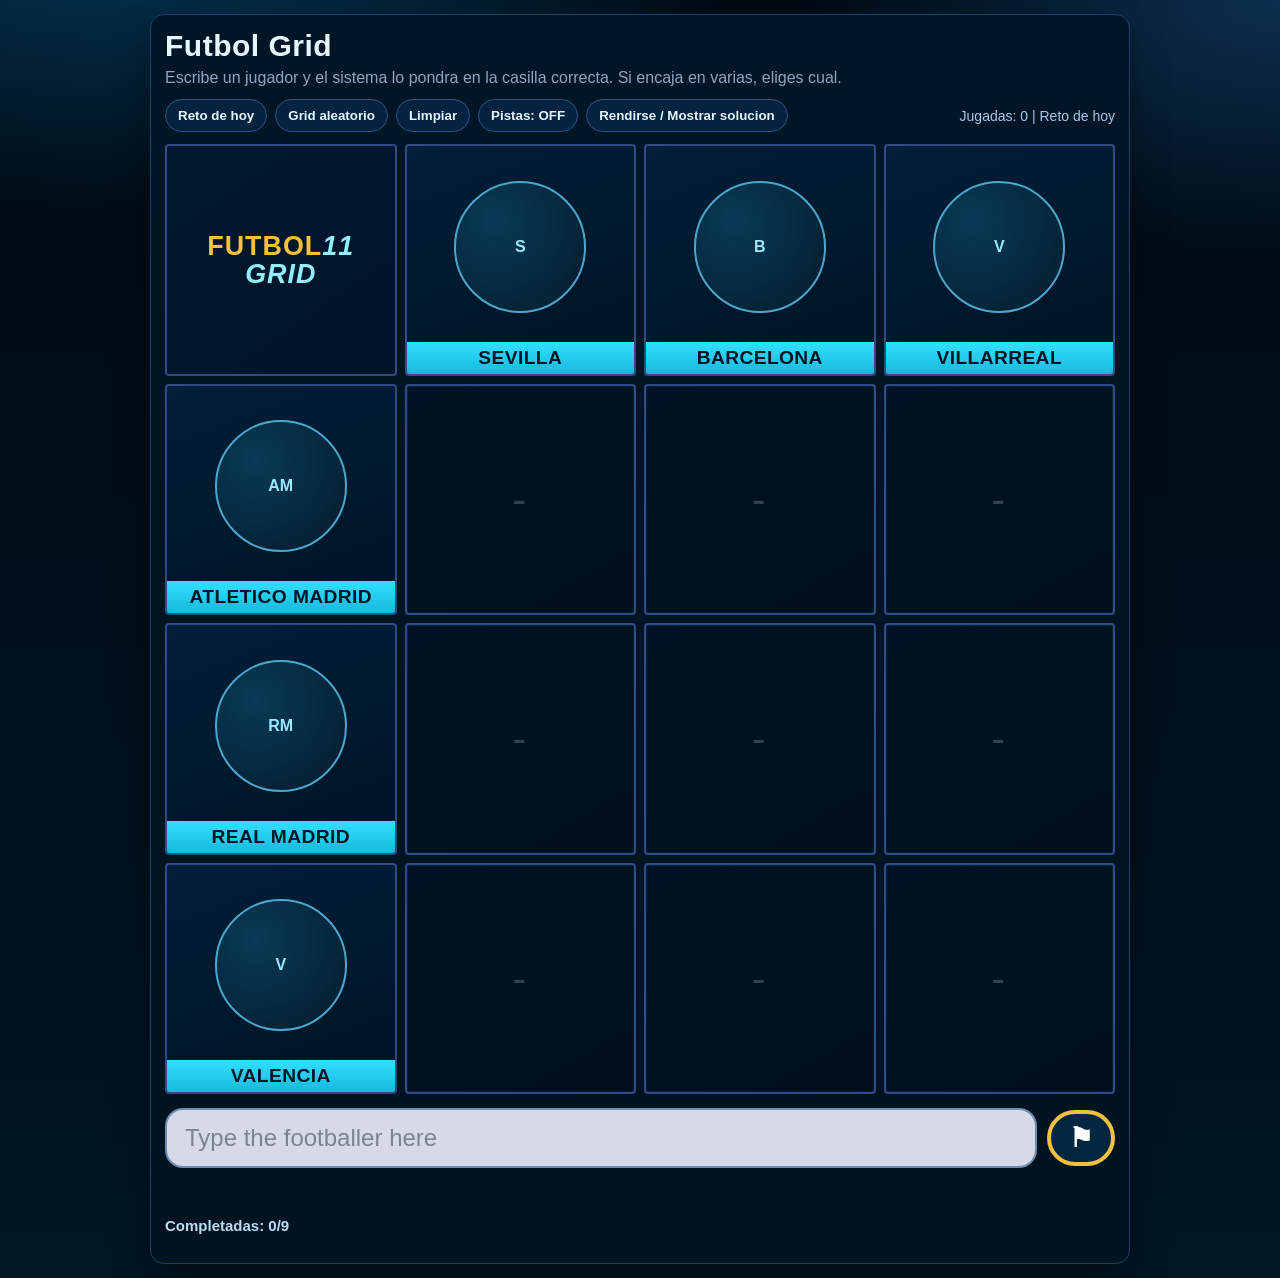
==== index.html @ 244e2188 "ojo" ====
<!DOCTYPE html>
<html lang="es">
<head>
  <meta charset="UTF-8">
  <meta name="viewport" content="width=device-width, initial-scale=1.0">
  <title>Futbol Grid</title>
  <style>
    :root {
      --bg: #00111f;
      --panel: #00192c;
      --tile: #00162a;
      --line: #2f4b86;
      --ink: #e8f7ff;
      --cyan: #21d8ff;
      --gold: #f4c13f;
      --ok: #2de47f;
      --bad: #ff5a66;
      --muted: #8ca6c0;
    }

    * {
      box-sizing: border-box;
    }

    body {
      margin: 0;
      min-height: 100vh;
      font-family: "Segoe UI", Tahoma, sans-serif;
      color: var(--ink);
      background:
        radial-gradient(1000px 520px at 10% -10%, #063f62 0%, transparent 65%),
        radial-gradient(800px 420px at 100% 0%, #0c2f4f 0%, transparent 60%),
        linear-gradient(180deg, #000b14, #00111f 70%, #001725);
      padding: 14px;
    }

    .app {
      max-width: 980px;
      margin: 0 auto;
      background: linear-gradient(180deg, #001626, #001321);
      border: 1px solid #174070;
      border-radius: 14px;
      padding: 14px;
      box-shadow: 0 20px 36px rgba(0, 0, 0, 0.35);
    }

    h1 {
      margin: 0;
      font-size: 30px;
      letter-spacing: 0.5px;
    }

    .subtitle {
      margin: 6px 0 12px;
      color: var(--muted);
    }

    .toolbar {
      display: flex;
      flex-wrap: wrap;
      gap: 8px;
      align-items: center;
      margin-bottom: 12px;
    }

    .toolbar button,
    .guess-submit,
    .choice-btn,
    .choice-cancel {
      border: 1px solid #2d5386;
      border-radius: 999px;
      padding: 8px 12px;
      background: #032340;
      cursor: pointer;
      font-weight: 600;
      color: var(--ink);
    }

    .toolbar button:hover,
    .guess-submit:hover,
    .choice-btn:hover,
    .choice-cancel:hover {
      filter: brightness(1.12);
    }

    .btn-accent {
      border-color: #85652d;
      background: #2d2517;
      color: var(--gold);
    }

    .btn-danger {
      border-color: #844150;
      background: #351623;
      color: #ff95a4;
    }

    .meta {
      margin-left: auto;
      font-size: 14px;
      color: #a4c7e8;
    }

    .matrix {
      display: grid;
      grid-template-columns: repeat(4, minmax(0, 1fr));
      gap: 8px;
      margin-top: 6px;
    }

    .tile {
      min-width: 0;
      aspect-ratio: 1 / 1;
      border: 2px solid var(--line);
      background: var(--tile);
      border-radius: 4px;
      overflow: hidden;
      position: relative;
    }

    .tile.corner {
      display: grid;
      place-items: center;
      background: linear-gradient(145deg, #00182d, #001428);
    }

    .brand {
      font-weight: 800;
      font-size: clamp(18px, 2.1vw, 28px);
      line-height: 1.05;
      text-align: center;
      letter-spacing: 1px;
    }

    .brand .a {
      color: var(--gold);
    }

    .brand .b {
      color: #90f0ff;
      font-style: italic;
    }

    .tile.team {
      display: flex;
      flex-direction: column;
      justify-content: space-between;
      align-items: center;
      padding-top: 6px;
      background: linear-gradient(160deg, #001f38 0%, #001628 75%);
    }

    .crest-wrap {
      flex: 1;
      width: 100%;
      display: grid;
      place-items: center;
      padding: 4px;
    }

    .crest-wrap img {
      max-width: 72%;
      max-height: 72%;
      object-fit: contain;
      filter: drop-shadow(0 2px 5px rgba(0, 0, 0, 0.45));
    }

    .crest-fallback {
      width: 60%;
      aspect-ratio: 1 / 1;
      border-radius: 50%;
      border: 2px solid #4aa6cb;
      color: #9be9ff;
      display: grid;
      place-items: center;
      font-weight: 800;
      font-size: clamp(10px, 1.5vw, 16px);
      background: radial-gradient(circle at 30% 30%, #083a56, #041b2c);
    }

    .team-label {
      width: 100%;
      background: linear-gradient(180deg, #32dfff, #16b9dc);
      color: #001525;
      text-align: center;
      font-weight: 800;
      letter-spacing: 0.4px;
      text-transform: uppercase;
      padding: 5px 4px;
      font-size: clamp(11px, 1.5vw, 20px);
      min-height: 28px;
      display: grid;
      place-items: center;
    }

    .tile.play {
      display: grid;
      place-items: center;
      text-align: center;
      padding: 10px;
      background: linear-gradient(150deg, #001324, #000e1b);
    }

    .tile.play.empty {
      box-shadow: inset 0 0 0 1px rgba(33, 216, 255, 0.08);
    }

    .tile.play.filled {
      border-color: #2e8066;
      background: linear-gradient(160deg, #082f2a, #06201d);
    }

    .tile.play.candidate {
      border-color: var(--gold);
      box-shadow: 0 0 0 2px rgba(244, 193, 63, 0.5) inset;
    }

    .player-name {
      font-weight: 700;
      font-size: clamp(12px, 1.35vw, 18px);
      line-height: 1.2;
      color: #bfffe0;
      word-break: break-word;
    }

    .empty-mark {
      color: rgba(185, 231, 255, 0.24);
      font-size: clamp(20px, 3.2vw, 46px);
      letter-spacing: 2px;
      line-height: 1;
      user-select: none;
    }

    .hint-badge {
      position: absolute;
      bottom: 4px;
      right: 4px;
      font-size: 11px;
      font-weight: 700;
      color: #a7f4ff;
      background: rgba(20, 96, 126, 0.55);
      border: 1px solid rgba(83, 196, 230, 0.45);
      border-radius: 999px;
      padding: 2px 6px;
    }

    .guess-panel {
      margin-top: 14px;
      display: grid;
      grid-template-columns: 1fr auto;
      gap: 10px;
      align-items: center;
    }

    .guess-input {
      width: 100%;
      border: 2px solid #6c8db1;
      border-radius: 18px;
      background: #d6d9e8;
      color: #13263a;
      font-size: clamp(17px, 2.1vw, 24px);
      padding: 14px 18px;
      outline: none;
    }

    .guess-input::placeholder {
      color: #7c8393;
    }

    .guess-submit {
      min-height: 56px;
      min-width: 64px;
      border-width: 4px;
      border-color: var(--gold);
      background: #01263f;
      color: #fff;
      font-size: 27px;
      line-height: 1;
      padding: 0 18px;
    }

    .status {
      margin-top: 10px;
      min-height: 24px;
      font-size: 15px;
      font-weight: 700;
      color: #b3d8f5;
    }

    .status.ok {
      color: var(--ok);
    }

    .status.bad {
      color: var(--bad);
    }

    .score {
      margin-top: 8px;
      font-size: 15px;
      font-weight: 700;
      color: #bbdcf6;
    }

    .choice-panel {
      margin-top: 10px;
      border: 1px solid #2f4f78;
      border-radius: 10px;
      background: rgba(0, 28, 48, 0.85);
      padding: 10px;
    }

    .choice-panel.hidden {
      display: none;
    }

    .choice-title {
      margin: 0 0 8px;
      font-size: 14px;
      color: #9bd0f1;
      font-weight: 700;
    }

    .choice-list {
      display: flex;
      flex-wrap: wrap;
      gap: 8px;
    }

    .choice-btn {
      border-radius: 10px;
      background: #053055;
      color: #d8f4ff;
      font-weight: 700;
      border-color: #2a6c9d;
      padding: 8px 10px;
    }

    .choice-cancel {
      margin-top: 8px;
      border-radius: 10px;
      background: #2a2030;
      border-color: #6f557f;
      color: #ffd6ff;
    }

    @media (max-width: 900px) {
      .app {
        padding: 12px;
      }

      .matrix {
        gap: 6px;
      }

      .team-label {
        min-height: 24px;
      }
    }

    @media (max-width: 680px) {
      body {
        padding: 8px;
      }

      .toolbar {
        display: grid;
        grid-template-columns: repeat(2, minmax(0, 1fr));
      }

      .meta {
        grid-column: 1 / -1;
        margin-left: 0;
        text-align: center;
      }

      .guess-panel {
        grid-template-columns: 1fr;
      }

      .guess-submit {
        width: 100%;
        min-height: 50px;
      }
    }

    @media (max-width: 460px) {
      .tile {
        border-width: 1.5px;
      }

      .team-label {
        font-size: 10px;
        padding: 4px;
      }

      .player-name {
        font-size: 11px;
      }

      .guess-input {
        padding: 12px 14px;
      }
    }
  </style>
</head>
<body>
  <main class="app">
    <h1>Futbol Grid</h1>
    <p class="subtitle">Escribe un jugador y el sistema lo pondra en la casilla correcta. Si encaja en varias, eliges cual.</p>

    <div class="toolbar">
      <button id="dailyBtn" type="button">Reto de hoy</button>
      <button id="randomBtn" type="button">Grid aleatorio</button>
      <button id="clearBtn" type="button">Limpiar</button>
      <button id="hintBtn" class="btn-accent" type="button">Pistas: OFF</button>
      <button id="surrenderBtn" class="btn-danger" type="button">Rendirse / Mostrar solucion</button>
      <span class="meta" id="meta">Jugadas: 0</span>
    </div>

    <div class="matrix" id="gridBoard"></div>

    <div class="guess-panel">
      <input id="guessInput" class="guess-input" type="text" placeholder="Type the footballer here" autocomplete="off" spellcheck="false">
      <button id="guessBtn" class="guess-submit" type="button" aria-label="Colocar jugador">&#9873;</button>
    </div>

    <div id="choicePanel" class="choice-panel hidden">
      <p class="choice-title" id="choiceTitle">Elige una casilla:</p>
      <div class="choice-list" id="choiceList"></div>
      <button id="choiceCancel" class="choice-cancel" type="button">Cancelar</button>
    </div>

    <p class="status" id="status"></p>
    <p class="score" id="score">Completadas: 0/9</p>
  </main>

  <script>
    const TEAM_META = {
      "Barcelona": { logo: "https://upload.wikimedia.org/wikipedia/en/4/47/FC_Barcelona_%28crest%29.svg" },
      "Real Madrid": { logo: "https://upload.wikimedia.org/wikipedia/en/5/56/Real_Madrid_CF.svg" },
      "Sevilla": { logo: "https://upload.wikimedia.org/wikipedia/en/3/3b/Sevilla_FC_logo.svg" },
      "Atletico Madrid": { logo: "https://upload.wikimedia.org/wikipedia/en/f/f9/Atletico_Madrid_Logo_2024.svg" },
      "Valencia": { logo: "https://upload.wikimedia.org/wikipedia/en/c/ce/Valenciacf.svg" },
      "Villarreal": { logo: "https://upload.wikimedia.org/wikipedia/en/b/b9/Villarreal_CF_logo-en.svg" },
      "Real Sociedad": { logo: "https://upload.wikimedia.org/wikipedia/en/f/f1/Real_Sociedad_logo.svg" },
      "Espanyol": { logo: "https://upload.wikimedia.org/wikipedia/en/9/92/RCD_Espanyol_crest.svg" },
      "Celta Vigo": { logo: "https://upload.wikimedia.org/wikipedia/en/1/12/RC_Celta_de_Vigo_logo.svg" },
      "Malaga": { logo: "https://upload.wikimedia.org/wikipedia/en/6/6d/M%C3%A1laga_CF.svg" },
      "Mallorca": { logo: "https://upload.wikimedia.org/wikipedia/en/e/e0/Rcd_mallorca.svg" },
      "Real Betis": { logo: "https://upload.wikimedia.org/wikipedia/en/1/13/Real_betis_logo.svg" }
    };

    const PLAYERS = [
      { name: "Luis Figo", teams: ["Barcelona", "Real Madrid"], aliases: ["figo"] },
      { name: "Ronaldo Nazario", teams: ["Barcelona", "Real Madrid"], aliases: ["ronaldo"] },
      { name: "Michael Laudrup", teams: ["Barcelona", "Real Madrid"], aliases: ["laudrup"] },
      { name: "Samuel Eto'o", teams: ["Mallorca", "Real Madrid", "Barcelona"], aliases: ["etoo"] },
      { name: "Dani Alves", teams: ["Sevilla", "Barcelona"] },
      { name: "Ivan Rakitic", teams: ["Sevilla", "Barcelona"], aliases: ["rakitic"] },
      { name: "Jules Kounde", teams: ["Sevilla", "Barcelona"], aliases: ["kounde"] },
      { name: "Clement Lenglet", teams: ["Sevilla", "Barcelona"], aliases: ["lenglet"] },
      { name: "Sergio Ramos", teams: ["Sevilla", "Real Madrid"], aliases: ["ramos"] },
      { name: "Isco", teams: ["Malaga", "Real Madrid", "Sevilla"] },
      { name: "Sergio Reguilon", teams: ["Sevilla", "Real Madrid", "Atletico Madrid"], aliases: ["reguilon"] },
      { name: "Kevin Gameiro", teams: ["Sevilla", "Atletico Madrid", "Valencia"], aliases: ["gameiro"] },
      { name: "Geoffrey Kondogbia", teams: ["Valencia", "Atletico Madrid", "Sevilla"], aliases: ["kondogbia"] },
      { name: "Ever Banega", teams: ["Valencia", "Sevilla"], aliases: ["banega"] },
      { name: "Adil Rami", teams: ["Valencia", "Sevilla"], aliases: ["rami"] },
      { name: "David Villa", teams: ["Valencia", "Barcelona", "Atletico Madrid"], aliases: ["villa"] },
      { name: "Jordi Alba", teams: ["Valencia", "Barcelona"], aliases: ["alba"] },
      { name: "Paco Alcacer", teams: ["Valencia", "Barcelona"], aliases: ["alcacer"] },
      { name: "Andre Gomes", teams: ["Valencia", "Barcelona"], aliases: ["gomes"] },
      { name: "Jeison Murillo", teams: ["Valencia", "Barcelona"], aliases: ["murillo"] },
      { name: "Raul Albiol", teams: ["Valencia", "Real Madrid", "Villarreal"], aliases: ["albiol"] },
      { name: "Sergio Canales", teams: ["Valencia", "Real Madrid", "Real Betis"], aliases: ["canales"] },
      { name: "Denis Cheryshev", teams: ["Real Madrid", "Valencia", "Villarreal"], aliases: ["cheryshev"] },
      { name: "Fernando Morientes", teams: ["Real Madrid", "Valencia"], aliases: ["morientes"] },
      { name: "Alvaro Morata", teams: ["Real Madrid", "Atletico Madrid"], aliases: ["morata"] },
      { name: "Marcos Llorente", teams: ["Real Madrid", "Atletico Madrid"], aliases: ["llorente"] },
      { name: "Theo Hernandez", teams: ["Real Madrid", "Atletico Madrid", "Real Sociedad"], aliases: ["theo"] },
      { name: "Antoine Griezmann", teams: ["Real Sociedad", "Atletico Madrid", "Barcelona"], aliases: ["griezmann"] },
      { name: "Martin Odegaard", teams: ["Real Sociedad", "Real Madrid"], aliases: ["odegaard"] },
      { name: "Asier Illarramendi", teams: ["Real Sociedad", "Real Madrid"], aliases: ["illarramendi"] },
      { name: "Esteban Granero", teams: ["Real Sociedad", "Real Madrid", "Espanyol"], aliases: ["granero"] },
      { name: "Robin Le Normand", teams: ["Real Sociedad", "Atletico Madrid"], aliases: ["le normand"] },
      { name: "Arda Turan", teams: ["Atletico Madrid", "Barcelona"], aliases: ["arda"] },
      { name: "Memphis Depay", teams: ["Atletico Madrid", "Barcelona"], aliases: ["depay"] },
      { name: "Joao Felix", teams: ["Atletico Madrid", "Barcelona"], aliases: ["felix"] },
      { name: "Luis Suarez", teams: ["Barcelona", "Atletico Madrid"], aliases: ["suarez"] },
      { name: "Dani Parejo", teams: ["Valencia", "Villarreal"], aliases: ["parejo"] },
      { name: "Francis Coquelin", teams: ["Valencia", "Villarreal"], aliases: ["coquelin"] },
      { name: "Gabriel Paulista", teams: ["Valencia", "Villarreal"], aliases: ["paulista"] },
      { name: "Rodri", teams: ["Atletico Madrid", "Villarreal"] },
      { name: "Diego Godin", teams: ["Atletico Madrid", "Villarreal"], aliases: ["godin"] },
      { name: "Joan Capdevila", teams: ["Espanyol", "Atletico Madrid", "Villarreal"], aliases: ["capdevila"] },
      { name: "Gerard Moreno", teams: ["Villarreal", "Espanyol"], aliases: ["gerard"] },
      { name: "Carlos Bacca", teams: ["Sevilla", "Villarreal"], aliases: ["bacca"] },
      { name: "Denis Suarez", teams: ["Barcelona", "Villarreal", "Celta Vigo"], aliases: ["denis"] },
      { name: "Munir El Haddadi", teams: ["Barcelona", "Valencia", "Sevilla"], aliases: ["munir"] },
      { name: "Jasper Cillessen", teams: ["Barcelona", "Valencia"], aliases: ["cillessen"] },
      { name: "Nolito", teams: ["Barcelona", "Celta Vigo"] },
      { name: "Santi Mina", teams: ["Valencia", "Celta Vigo"], aliases: ["mina"] },
      { name: "Iago Aspas", teams: ["Celta Vigo", "Sevilla"], aliases: ["aspas"] },
      { name: "Juanfran", teams: ["Atletico Madrid", "Espanyol"] },
      { name: "Mario Suarez", teams: ["Atletico Madrid", "Valencia"], aliases: ["mario suarez"] },
      { name: "Vitolo", teams: ["Sevilla", "Atletico Madrid"] },
      { name: "Diego Costa", teams: ["Atletico Madrid", "Celta Vigo"], aliases: ["costa"] },
      { name: "Rafinha Alcantara", teams: ["Barcelona", "Celta Vigo"], aliases: ["rafinha"] }
    ];

    const STORAGE_KEY = "futbol-grid-v3";

    const boardEl = document.getElementById("gridBoard");
    const guessInputEl = document.getElementById("guessInput");
    const guessBtn = document.getElementById("guessBtn");
    const scoreEl = document.getElementById("score");
    const statusEl = document.getElementById("status");
    const metaEl = document.getElementById("meta");
    const hintBtn = document.getElementById("hintBtn");
    const surrenderBtn = document.getElementById("surrenderBtn");
    const choicePanelEl = document.getElementById("choicePanel");
    const choiceTitleEl = document.getElementById("choiceTitle");
    const choiceListEl = document.getElementById("choiceList");
    const choiceCancelBtn = document.getElementById("choiceCancel");

    const state = {
      hints: false,
      attempts: 0,
      rows: [],
      cols: [],
      teams: [],
      boardKey: "",
      boardLabel: "",
      surrendered: false,
      entries: new Array(9).fill(null),
      pending: null,
      byKey: new Map(),
      lookup: new Map(),
      pairMap: new Map()
    };

    function normalizeName(value) {
      return value
        .toLowerCase()
        .normalize("NFD")
        .replace(/[\u0300-\u036f]/g, "")
        .replace(/[^a-z0-9 ]/g, "")
        .replace(/\s+/g, " ")
        .trim();
    }

    function pairKey(a, b) {
      return [a, b].sort().join("|");
    }

    function indexToRowCol(index) {
      return { row: Math.floor(index / 3), col: index % 3 };
    }

    function rowColToIndex(row, col) {
      return row * 3 + col;
    }

    function teamInitials(team) {
      return team
        .split(" ")
        .slice(0, 2)
        .map((part) => part.charAt(0))
        .join("")
        .toUpperCase();
    }

    function hashText(text) {
      let h = 2166136261;
      for (let i = 0; i < text.length; i += 1) {
        h ^= text.charCodeAt(i);
        h = Math.imul(h, 16777619);
      }
      return h >>> 0;
    }

    function mulberry32(seed) {
      let t = seed >>> 0;
      return function () {
        t += 0x6D2B79F5;
        let r = Math.imul(t ^ (t >>> 15), 1 | t);
        r ^= r + Math.imul(r ^ (r >>> 7), 61 | r);
        return ((r ^ (r >>> 14)) >>> 0) / 4294967296;
      };
    }

    function addLookupEntry(alias, playerKey) {
      const normalized = normalizeName(alias);
      if (!normalized) {
        return;
      }

      if (!state.lookup.has(normalized)) {
        state.lookup.set(normalized, playerKey);
        return;
      }

      if (state.lookup.get(normalized) !== playerKey) {
        state.lookup.set(normalized, null);
      }
    }

    function getTeamLogo(team) {
      return (TEAM_META[team] && TEAM_META[team].logo) || "";
    }

    function buildIndex() {
      state.byKey.clear();
      state.lookup.clear();
      state.pairMap.clear();

      for (const player of PLAYERS) {
        const key = normalizeName(player.name);
        const entry = {
          key,
          name: player.name,
          teams: [...player.teams]
        };

        state.byKey.set(key, entry);
        addLookupEntry(player.name, key);

        if (Array.isArray(player.aliases)) {
          for (const alias of player.aliases) {
            addLookupEntry(alias, key);
          }
        }

        for (let i = 0; i < player.teams.length; i += 1) {
          for (let j = i + 1; j < player.teams.length; j += 1) {
            const keyPair = pairKey(player.teams[i], player.teams[j]);
            if (!state.pairMap.has(keyPair)) {
              state.pairMap.set(keyPair, []);
            }
            state.pairMap.get(keyPair).push(entry.key);
          }
        }
      }

      const connectivity = new Map();
      for (const [keyPair, players] of state.pairMap.entries()) {
        if (players.length < 2) {
          continue;
        }
        const clubs = keyPair.split("|");
        connectivity.set(clubs[0], (connectivity.get(clubs[0]) || 0) + 1);
        connectivity.set(clubs[1], (connectivity.get(clubs[1]) || 0) + 1);
      }

      state.teams = [...connectivity.entries()]
        .filter((entry) => entry[1] >= 4)
        .map((entry) => entry[0])
        .sort();
    }

    function optionsForPair(a, b) {
      return state.pairMap.get(pairKey(a, b)) || [];
    }

    function pickUnique(list, amount, random) {
      const pool = [...list];
      for (let i = pool.length - 1; i > 0; i -= 1) {
        const j = Math.floor(random() * (i + 1));
        [pool[i], pool[j]] = [pool[j], pool[i]];
      }
      return pool.slice(0, amount);
    }

    function canSolveWithoutRepeats(rows, cols) {
      const cells = [];

      for (const row of rows) {
        for (const col of cols) {
          const options = [...new Set(optionsForPair(row, col))];
          if (!options.length) {
            return false;
          }
          cells.push(options);
        }
      }

      cells.sort((a, b) => a.length - b.length);
      const used = new Set();

      function backtrack(index) {
        if (index >= cells.length) {
          return true;
        }

        const options = cells[index];
        for (const playerKey of options) {
          if (used.has(playerKey)) {
            continue;
          }

          used.add(playerKey);

          let impossible = false;
          for (let i = index + 1; i < cells.length; i += 1) {
            const hasAvailable = cells[i].some((key) => !used.has(key));
            if (!hasAvailable) {
              impossible = true;
              break;
            }
          }

          if (!impossible && backtrack(index + 1)) {
            return true;
          }

          used.delete(playerKey);
        }

        return false;
      }

      return backtrack(0);
    }

    function generateBoard(seed) {
      const random = mulberry32(seed);
      const maxTries = 1400;
      let best = null;

      for (let attempt = 0; attempt < maxTries; attempt += 1) {
        const rows = pickUnique(state.teams, 3, random);
        const cols = pickUnique(state.teams.filter((team) => !rows.includes(team)), 3, random);

        let valid = true;
        let richness = 0;
        let minOptions = Infinity;

        for (const row of rows) {
          for (const col of cols) {
            const count = new Set(optionsForPair(row, col)).size;
            if (!count) {
              valid = false;
              break;
            }
            minOptions = Math.min(minOptions, count);
            richness += Math.min(count, 8);
          }
          if (!valid) {
            break;
          }
        }

        if (!valid || minOptions < 2) {
          continue;
        }

        if (!canSolveWithoutRepeats(rows, cols)) {
          continue;
        }

        const score = richness + minOptions * 4 + random();
        if (!best || score > best.score) {
          best = { rows, cols, score };
        }
      }

      if (!best) {
        throw new Error("No se pudo generar un tablero valido.");
      }

      return best;
    }

    function writeStatus(message, kind) {
      statusEl.textContent = message;
      statusEl.classList.remove("ok", "bad");
      if (kind) {
        statusEl.classList.add(kind);
      }
    }

    function updateMeta() {
      const label = state.boardLabel ? " | " + state.boardLabel : "";
      metaEl.textContent = "Jugadas: " + state.attempts + label;
    }

    function refreshHintButton() {
      hintBtn.textContent = state.hints ? "Pistas: ON" : "Pistas: OFF";
    }

    function refreshScore() {
      const solved = state.entries.filter(Boolean).length;
      scoreEl.textContent = solved === 9 ? "Completadas: 9/9. Grid completado." : "Completadas: " + solved + "/9";
    }

    function saveProgress() {
      if (!state.boardKey) {
        return;
      }

      const payload = {
        boardKey: state.boardKey,
        rows: [...state.rows],
        cols: [...state.cols],
        attempts: state.attempts,
        hints: state.hints,
        surrendered: state.surrendered,
        entries: [...state.entries]
      };

      try {
        localStorage.setItem(STORAGE_KEY, JSON.stringify(payload));
      } catch (_) {
        // Si localStorage falla, el juego sigue siendo funcional.
      }
    }

    function loadProgress(boardKey) {
      try {
        const raw = localStorage.getItem(STORAGE_KEY);
        if (!raw) {
          return null;
        }

        const data = JSON.parse(raw);
        if (!data || data.boardKey !== boardKey) {
          return null;
        }

        const sameRows = Array.isArray(data.rows) && data.rows.join("|") === state.rows.join("|");
        const sameCols = Array.isArray(data.cols) && data.cols.join("|") === state.cols.join("|");
        if (!sameRows || !sameCols) {
          return null;
        }

        return data;
      } catch (_) {
        return null;
      }
    }

    function resolvePlayer(inputValue) {
      const key = normalizeName(inputValue || "");
      if (!key) {
        return { type: "empty" };
      }

      if (!state.lookup.has(key)) {
        return { type: "unknown" };
      }

      const playerKey = state.lookup.get(key);
      if (playerKey === null) {
        return { type: "ambiguous" };
      }

      return { type: "ok", player: state.byKey.get(playerKey) };
    }

    function findCandidateCells(playerKey) {
      const player = state.byKey.get(playerKey);
      const candidates = [];

      for (let row = 0; row < 3; row += 1) {
        for (let col = 0; col < 3; col += 1) {
          const index = rowColToIndex(row, col);
          if (state.entries[index]) {
            continue;
          }

          const rowTeam = state.rows[row];
          const colTeam = state.cols[col];
          if (player.teams.includes(rowTeam) && player.teams.includes(colTeam)) {
            candidates.push(index);
          }
        }
      }

      return candidates;
    }

    function hideChoicePanel() {
      state.pending = null;
      choicePanelEl.classList.add("hidden");
      choiceTitleEl.textContent = "Elige una casilla:";
      choiceListEl.innerHTML = "";
    }

    function showChoicePanel(playerKey, candidates) {
      state.pending = { playerKey, candidates: [...candidates] };
      const player = state.byKey.get(playerKey);
      choiceTitleEl.textContent = player.name + " encaja en varias casillas. Elige una:";
      choiceListEl.innerHTML = "";

      candidates.forEach((index) => {
        const pos = indexToRowCol(index);
        const rowTeam = state.rows[pos.row];
        const colTeam = state.cols[pos.col];
        const button = document.createElement("button");
        button.type = "button";
        button.className = "choice-btn";
        button.textContent = rowTeam + " x " + colTeam;
        button.addEventListener("click", () => {
          placePlayer(index, playerKey, true);
        });
        choiceListEl.appendChild(button);
      });

      choicePanelEl.classList.remove("hidden");
      renderBoard();
    }

    function placePlayer(index, playerKey, fromChoice) {
      if (state.entries[index]) {
        writeStatus("Esa casilla ya esta ocupada.", "bad");
        return;
      }

      state.entries[index] = playerKey;
      state.surrendered = false;
      hideChoicePanel();
      renderBoard();
      refreshScore();

      const pos = indexToRowCol(index);
      writeStatus(
        state.byKey.get(playerKey).name + " colocado en " + state.rows[pos.row] + " x " + state.cols[pos.col] + ".",
        "ok"
      );

      guessInputEl.value = "";
      if (!fromChoice) {
        guessInputEl.focus();
      }
      saveProgress();
    }

    function submitGuess() {
      state.attempts += 1;
      updateMeta();

      const resolved = resolvePlayer(guessInputEl.value);
      if (resolved.type === "empty") {
        writeStatus("Escribe un jugador.", "bad");
        return;
      }

      if (resolved.type === "unknown") {
        writeStatus("Jugador no reconocido en la base actual.", "bad");
        return;
      }

      if (resolved.type === "ambiguous") {
        writeStatus("Nombre ambiguo. Escribe nombre y apellido.", "bad");
        return;
      }

      const used = new Set(state.entries.filter(Boolean));
      if (used.has(resolved.player.key)) {
        writeStatus("Ese jugador ya esta colocado.", "bad");
        return;
      }

      const candidates = findCandidateCells(resolved.player.key);
      if (!candidates.length) {
        writeStatus("No hay casilla libre donde encaje ese jugador.", "bad");
        return;
      }

      if (candidates.length === 1) {
        placePlayer(candidates[0], resolved.player.key, false);
        return;
      }

      writeStatus("El jugador encaja en varias casillas. Elige una.", "ok");
      showChoicePanel(resolved.player.key, candidates);
      saveProgress();
    }

    function solveBoardAssignment(fixedEntries) {
      const normalized = Array.isArray(fixedEntries) ? [...fixedEntries] : new Array(9).fill(null);
      const assignment = new Array(9).fill(null);
      const used = new Set();
      const slots = [];

      for (let row = 0; row < 3; row += 1) {
        for (let col = 0; col < 3; col += 1) {
          const index = rowColToIndex(row, col);
          const options = [...new Set(optionsForPair(state.rows[row], state.cols[col]))];
          if (!options.length) {
            return null;
          }

          const fixed = normalized[index];
          if (fixed) {
            if (!options.includes(fixed) || used.has(fixed)) {
              return null;
            }
            assignment[index] = fixed;
            used.add(fixed);
          } else {
            slots.push({ index, options });
          }
        }
      }

      slots.sort((a, b) => a.options.length - b.options.length);

      function backtrack(pointer) {
        if (pointer >= slots.length) {
          return true;
        }

        const slot = slots[pointer];
        for (const playerKey of slot.options) {
          if (used.has(playerKey)) {
            continue;
          }

          assignment[slot.index] = playerKey;
          used.add(playerKey);

          if (backtrack(pointer + 1)) {
            return true;
          }

          assignment[slot.index] = null;
          used.delete(playerKey);
        }

        return false;
      }

      return backtrack(0) ? assignment : null;
    }

    function revealSolution(fromRestore) {
      let solution = solveBoardAssignment(state.entries);
      if (!solution) {
        solution = solveBoardAssignment(new Array(9).fill(null));
      }

      if (!solution) {
        writeStatus("No se pudo calcular una solucion valida.", "bad");
        return;
      }

      state.entries = [...solution];
      state.surrendered = true;
      hideChoicePanel();
      renderBoard();
      refreshScore();
      writeStatus(fromRestore ? "Solucion recuperada." : "Te rendiste. Solucion mostrada.", "ok");
      saveProgress();
    }

    function requestSurrender() {
      if (state.surrendered) {
        writeStatus("La solucion ya esta mostrada.", "ok");
        return;
      }

      const hasProgress = state.entries.some(Boolean);
      const message = hasProgress
        ? "Si te rindes, se mostrara la solucion completa. ¿Quieres continuar?"
        : "¿Quieres rendirte y mostrar la solucion?";

      if (!window.confirm(message)) {
        return;
      }

      revealSolution(false);
    }

    function clearBoard() {
      state.entries = new Array(9).fill(null);
      state.pending = null;
      state.surrendered = false;
      state.attempts = 0;
      hideChoicePanel();
      renderBoard();
      refreshScore();
      updateMeta();
      guessInputEl.value = "";
      writeStatus("Tablero limpiado.", "ok");
      saveProgress();
    }

    function createTeamTile(team) {
      const tile = document.createElement("div");
      tile.className = "tile team";

      const crestWrap = document.createElement("div");
      crestWrap.className = "crest-wrap";

      const logo = getTeamLogo(team);
      if (logo) {
        const img = document.createElement("img");
        img.src = logo;
        img.alt = team;
        img.loading = "lazy";
        img.addEventListener("error", () => {
          crestWrap.innerHTML = "";
          const fallback = document.createElement("div");
          fallback.className = "crest-fallback";
          fallback.textContent = teamInitials(team);
          crestWrap.appendChild(fallback);
        });
        crestWrap.appendChild(img);
      } else {
        const fallback = document.createElement("div");
        fallback.className = "crest-fallback";
        fallback.textContent = teamInitials(team);
        crestWrap.appendChild(fallback);
      }

      const label = document.createElement("div");
      label.className = "team-label";
      label.textContent = team;

      tile.appendChild(crestWrap);
      tile.appendChild(label);
      return tile;
    }

    function createCornerTile() {
      const tile = document.createElement("div");
      tile.className = "tile corner";
      const brand = document.createElement("div");
      brand.className = "brand";
      brand.innerHTML = "<span class=\"a\">FUTBOL</span><span class=\"b\">11</span><br><span class=\"b\">GRID</span>";
      tile.appendChild(brand);
      return tile;
    }

    function createPlayTile(row, col) {
      const index = rowColToIndex(row, col);
      const key = state.entries[index];
      const tile = document.createElement("div");
      tile.className = "tile play " + (key ? "filled" : "empty");

      if (state.pending && state.pending.candidates.includes(index)) {
        tile.classList.add("candidate");
      }

      if (key) {
        const nameEl = document.createElement("div");
        nameEl.className = "player-name";
        nameEl.textContent = state.byKey.get(key).name;
        tile.appendChild(nameEl);
      } else {
        const emptyMark = document.createElement("div");
        emptyMark.className = "empty-mark";
        emptyMark.textContent = "-";
        tile.appendChild(emptyMark);
      }

      if (state.hints) {
        const hint = document.createElement("div");
        hint.className = "hint-badge";
        hint.textContent = new Set(optionsForPair(state.rows[row], state.cols[col])).size + " op";
        tile.appendChild(hint);
      }

      return tile;
    }

    function renderBoard() {
      boardEl.innerHTML = "";

      for (let row = -1; row < 3; row += 1) {
        for (let col = -1; col < 3; col += 1) {
          if (row === -1 && col === -1) {
            boardEl.appendChild(createCornerTile());
            continue;
          }

          if (row === -1) {
            boardEl.appendChild(createTeamTile(state.cols[col]));
            continue;
          }

          if (col === -1) {
            boardEl.appendChild(createTeamTile(state.rows[row]));
            continue;
          }

          boardEl.appendChild(createPlayTile(row, col));
        }
      }

      refreshHintButton();
      refreshScore();
      updateMeta();
    }

    function openBoard(boardData, boardKey, boardLabel, restoreProgress) {
      state.rows = [...boardData.rows];
      state.cols = [...boardData.cols];
      state.boardKey = boardKey;
      state.boardLabel = boardLabel;
      state.attempts = 0;
      state.surrendered = false;
      state.pending = null;
      state.entries = new Array(9).fill(null);

      if (!restoreProgress) {
        state.hints = false;
      }

      const progress = restoreProgress ? loadProgress(boardKey) : null;
      if (progress) {
        state.attempts = Number(progress.attempts) || 0;
        state.hints = Boolean(progress.hints);
        state.surrendered = Boolean(progress.surrendered);
        if (Array.isArray(progress.entries) && progress.entries.length === 9) {
          state.entries = progress.entries.map((key) => (state.byKey.has(key) ? key : null));
        }
      }

      hideChoicePanel();
      renderBoard();
      guessInputEl.value = "";

      if (progress) {
        if (state.surrendered) {
          revealSolution(true);
        } else {
          writeStatus("Progreso recuperado.", "ok");
        }
      } else {
        writeStatus("", "");
      }

      saveProgress();
    }

    function loadDaily() {
      const now = new Date();
      const seedText = now.getFullYear() + "-" + (now.getMonth() + 1) + "-" + now.getDate();
      const board = generateBoard(hashText(seedText));
      openBoard(board, "daily-" + seedText, "Reto de hoy", true);
    }

    function loadRandom() {
      const seed = Date.now() >>> 0;
      const board = generateBoard(seed);
      openBoard(board, "random-" + seed, "Grid aleatorio", false);
      writeStatus("Nuevo grid aleatorio listo.", "ok");
    }

    function boot() {
      buildIndex();
      loadDaily();

      document.getElementById("dailyBtn").addEventListener("click", loadDaily);
      document.getElementById("randomBtn").addEventListener("click", loadRandom);
      document.getElementById("clearBtn").addEventListener("click", clearBoard);
      hintBtn.addEventListener("click", () => {
        state.hints = !state.hints;
        renderBoard();
        saveProgress();
      });
      surrenderBtn.addEventListener("click", requestSurrender);
      guessBtn.addEventListener("click", submitGuess);
      guessInputEl.addEventListener("keydown", (event) => {
        if (event.key === "Enter") {
          event.preventDefault();
          submitGuess();
        }
      });
      choiceCancelBtn.addEventListener("click", () => {
        hideChoicePanel();
        renderBoard();
        writeStatus("Seleccion cancelada.", "ok");
      });
    }

    boot();
  </script>
</body>
</html>
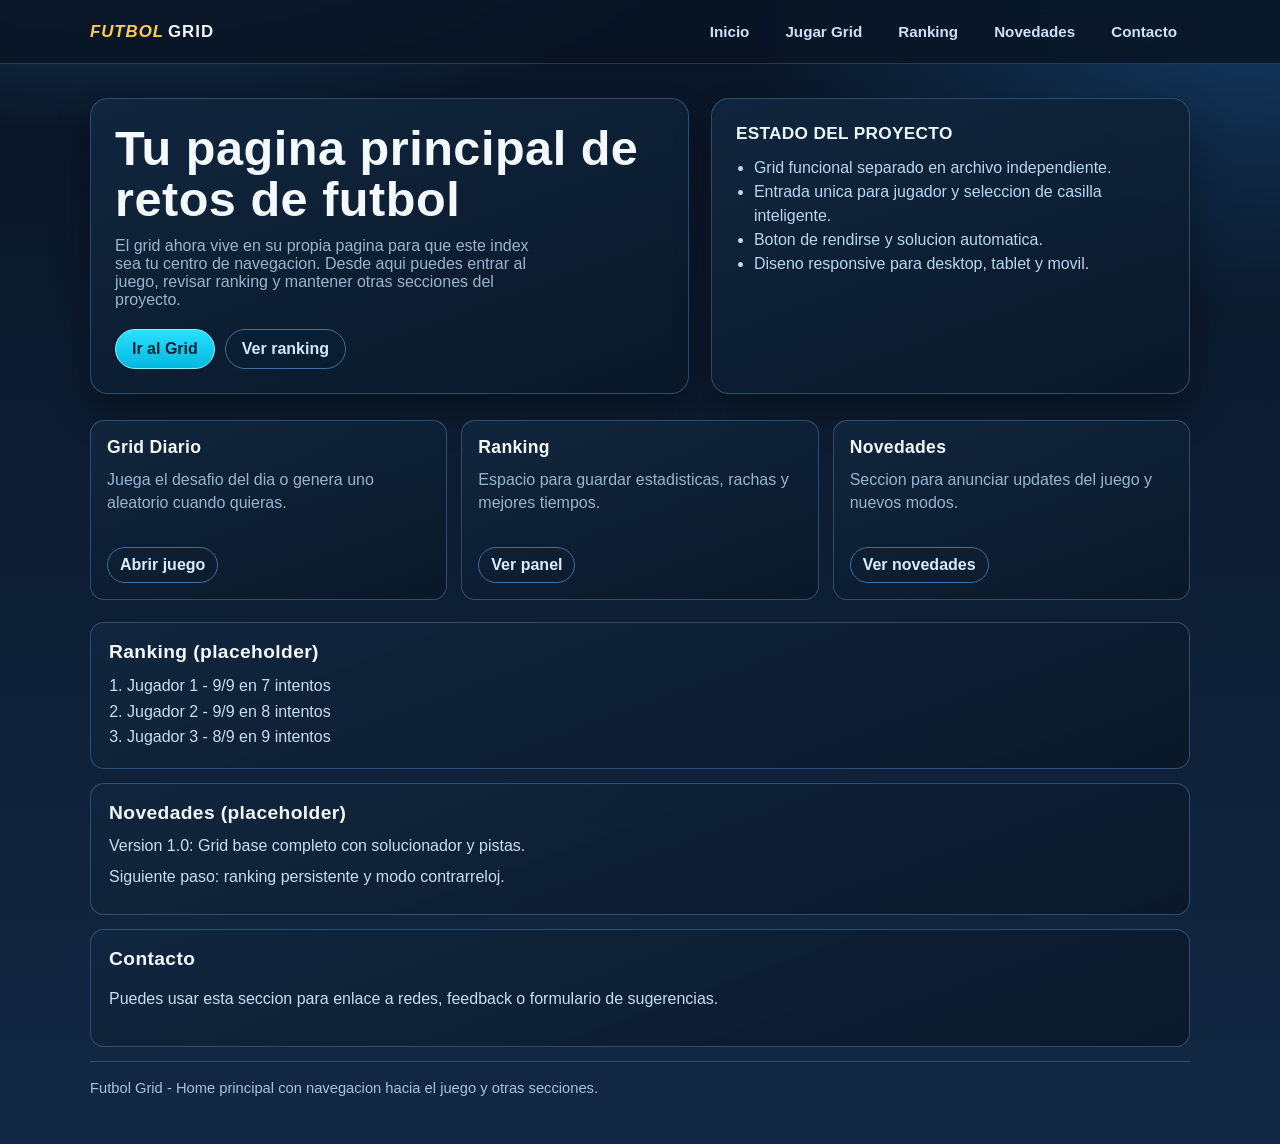
==== commit 04976166: "index y grid" ====
--- a/index.html
+++ b/index.html
@@ -3,1281 +3,369 @@
 <head>
   <meta charset="UTF-8">
   <meta name="viewport" content="width=device-width, initial-scale=1.0">
-  <title>Futbol Grid</title>
+  <title>Inicio | Futbol Grid</title>
   <style>
     :root {
-      --bg: #00111f;
-      --panel: #00192c;
-      --tile: #00162a;
-      --line: #2f4b86;
-      --ink: #e8f7ff;
-      --cyan: #21d8ff;
-      --gold: #f4c13f;
-      --ok: #2de47f;
-      --bad: #ff5a66;
-      --muted: #8ca6c0;
+      --bg-a: #091525;
+      --bg-b: #122844;
+      --card: #11273f;
+      --ink: #f3f9ff;
+      --muted: #9ab4cf;
+      --line: #2e4e74;
+      --accent: #0fd2ff;
+      --accent-2: #ffcc4d;
     }
 
     * {
       box-sizing: border-box;
     }
 
+    html,
     body {
       margin: 0;
-      min-height: 100vh;
-      font-family: "Segoe UI", Tahoma, sans-serif;
+      min-height: 100%;
+      font-family: "Trebuchet MS", "Avenir Next", "Segoe UI", sans-serif;
       color: var(--ink);
       background:
-        radial-gradient(1000px 520px at 10% -10%, #063f62 0%, transparent 65%),
-        radial-gradient(800px 420px at 100% 0%, #0c2f4f 0%, transparent 60%),
-        linear-gradient(180deg, #000b14, #00111f 70%, #001725);
-      padding: 14px;
-    }
-
-    .app {
-      max-width: 980px;
+        radial-gradient(1200px 600px at 10% -20%, #245787 0%, transparent 60%),
+        radial-gradient(900px 520px at 100% 0%, #133a63 0%, transparent 60%),
+        linear-gradient(180deg, var(--bg-a), var(--bg-b));
+    }
+
+    a {
+      color: inherit;
+      text-decoration: none;
+    }
+
+    .shell {
+      width: min(1100px, 92vw);
       margin: 0 auto;
-      background: linear-gradient(180deg, #001626, #001321);
-      border: 1px solid #174070;
-      border-radius: 14px;
-      padding: 14px;
-      box-shadow: 0 20px 36px rgba(0, 0, 0, 0.35);
-    }
-
-    h1 {
-      margin: 0;
-      font-size: 30px;
-      letter-spacing: 0.5px;
-    }
-
-    .subtitle {
-      margin: 6px 0 12px;
-      color: var(--muted);
-    }
-
-    .toolbar {
+    }
+
+    .navbar {
+      position: sticky;
+      top: 0;
+      z-index: 20;
+      backdrop-filter: blur(8px);
+      background: rgba(9, 21, 37, 0.88);
+      border-bottom: 1px solid rgba(46, 78, 116, 0.7);
+    }
+
+    .nav-inner {
+      display: flex;
+      align-items: center;
+      justify-content: space-between;
+      gap: 16px;
+      padding: 14px 0;
+    }
+
+    .brand {
+      font-weight: 900;
+      letter-spacing: 1px;
+      font-size: 1.05rem;
+      white-space: nowrap;
+    }
+
+    .brand span {
+      color: var(--accent-2);
+      font-style: italic;
+      margin-right: 4px;
+    }
+
+    .nav-links {
       display: flex;
       flex-wrap: wrap;
-      gap: 8px;
-      align-items: center;
-      margin-bottom: 12px;
-    }
-
-    .toolbar button,
-    .guess-submit,
-    .choice-btn,
-    .choice-cancel {
-      border: 1px solid #2d5386;
+      gap: 10px;
+      justify-content: flex-end;
+    }
+
+    .nav-links a {
+      font-size: 0.95rem;
+      font-weight: 700;
+      color: #cce2f8;
+      border: 1px solid transparent;
       border-radius: 999px;
       padding: 8px 12px;
-      background: #032340;
-      cursor: pointer;
-      font-weight: 600;
-      color: var(--ink);
-    }
-
-    .toolbar button:hover,
-    .guess-submit:hover,
-    .choice-btn:hover,
-    .choice-cancel:hover {
-      filter: brightness(1.12);
-    }
-
-    .btn-accent {
-      border-color: #85652d;
-      background: #2d2517;
-      color: var(--gold);
-    }
-
-    .btn-danger {
-      border-color: #844150;
-      background: #351623;
-      color: #ff95a4;
-    }
-
-    .meta {
-      margin-left: auto;
-      font-size: 14px;
-      color: #a4c7e8;
-    }
-
-    .matrix {
+      transition: all 0.2s ease;
+    }
+
+    .nav-links a:hover {
+      border-color: #3f6ea0;
+      background: rgba(24, 58, 92, 0.75);
+      color: #ffffff;
+    }
+
+    main {
+      padding: 34px 0 48px;
+    }
+
+    .hero {
       display: grid;
-      grid-template-columns: repeat(4, minmax(0, 1fr));
-      gap: 8px;
-      margin-top: 6px;
-    }
-
-    .tile {
-      min-width: 0;
-      aspect-ratio: 1 / 1;
-      border: 2px solid var(--line);
-      background: var(--tile);
-      border-radius: 4px;
-      overflow: hidden;
-      position: relative;
-    }
-
-    .tile.corner {
+      grid-template-columns: 1.25fr 1fr;
+      gap: 22px;
+      align-items: stretch;
+      margin-bottom: 26px;
+    }
+
+    .hero-copy,
+    .hero-side {
+      background: linear-gradient(160deg, rgba(17, 39, 63, 0.95), rgba(10, 24, 41, 0.94));
+      border: 1px solid rgba(66, 101, 139, 0.65);
+      border-radius: 18px;
+      padding: 24px;
+      box-shadow: 0 20px 36px rgba(0, 0, 0, 0.32);
+    }
+
+    h1 {
+      margin: 0;
+      line-height: 1.05;
+      font-size: clamp(2rem, 3.8vw, 3.2rem);
+      letter-spacing: 0.5px;
+    }
+
+    .hero-copy p {
+      margin: 12px 0 0;
+      color: var(--muted);
+      font-size: 1rem;
+      max-width: 48ch;
+    }
+
+    .cta {
+      display: flex;
+      flex-wrap: wrap;
+      gap: 10px;
+      margin-top: 20px;
+    }
+
+    .btn {
+      border-radius: 999px;
+      font-weight: 800;
+      padding: 10px 16px;
+      border: 1px solid transparent;
+    }
+
+    .btn-primary {
+      background: linear-gradient(180deg, #2be0ff, #00b9df);
+      color: #072035;
+      border-color: #8ef0ff;
+    }
+
+    .btn-secondary {
+      background: rgba(8, 30, 51, 0.7);
+      color: #cfeaff;
+      border-color: #3f6ea0;
+    }
+
+    .hero-side h2 {
+      margin: 0;
+      font-size: 1.08rem;
+      color: #ebf6ff;
+      letter-spacing: 0.3px;
+      text-transform: uppercase;
+    }
+
+    .hero-side ul {
+      margin: 12px 0 0;
+      padding-left: 18px;
+      color: #b9d6f3;
+      line-height: 1.5;
+    }
+
+    .sections {
       display: grid;
-      place-items: center;
-      background: linear-gradient(145deg, #00182d, #001428);
-    }
-
-    .brand {
-      font-weight: 800;
-      font-size: clamp(18px, 2.1vw, 28px);
-      line-height: 1.05;
-      text-align: center;
-      letter-spacing: 1px;
-    }
-
-    .brand .a {
-      color: var(--gold);
-    }
-
-    .brand .b {
-      color: #90f0ff;
-      font-style: italic;
-    }
-
-    .tile.team {
+      grid-template-columns: repeat(3, minmax(0, 1fr));
+      gap: 14px;
+      margin-bottom: 22px;
+    }
+
+    .card {
+      background: linear-gradient(160deg, rgba(17, 39, 63, 0.9), rgba(10, 24, 41, 0.94));
+      border: 1px solid rgba(62, 99, 139, 0.7);
+      border-radius: 14px;
+      padding: 16px;
+      min-height: 180px;
       display: flex;
       flex-direction: column;
-      justify-content: space-between;
-      align-items: center;
-      padding-top: 6px;
-      background: linear-gradient(160deg, #001f38 0%, #001628 75%);
-    }
-
-    .crest-wrap {
+      gap: 10px;
+    }
+
+    .card h3 {
+      margin: 0;
+      font-size: 1.1rem;
+      letter-spacing: 0.3px;
+    }
+
+    .card p {
+      margin: 0;
+      color: var(--muted);
+      line-height: 1.45;
       flex: 1;
-      width: 100%;
-      display: grid;
-      place-items: center;
-      padding: 4px;
-    }
-
-    .crest-wrap img {
-      max-width: 72%;
-      max-height: 72%;
-      object-fit: contain;
-      filter: drop-shadow(0 2px 5px rgba(0, 0, 0, 0.45));
-    }
-
-    .crest-fallback {
-      width: 60%;
-      aspect-ratio: 1 / 1;
-      border-radius: 50%;
-      border: 2px solid #4aa6cb;
-      color: #9be9ff;
-      display: grid;
-      place-items: center;
-      font-weight: 800;
-      font-size: clamp(10px, 1.5vw, 16px);
-      background: radial-gradient(circle at 30% 30%, #083a56, #041b2c);
-    }
-
-    .team-label {
-      width: 100%;
-      background: linear-gradient(180deg, #32dfff, #16b9dc);
-      color: #001525;
-      text-align: center;
-      font-weight: 800;
+    }
+
+    .card a {
+      align-self: flex-start;
+      border: 1px solid #3f6ea0;
+      border-radius: 999px;
+      padding: 8px 12px;
+      font-weight: 700;
+      color: #d8ebff;
+    }
+
+    .card a:hover {
+      background: rgba(20, 54, 88, 0.9);
+    }
+
+    .panel {
+      background: linear-gradient(160deg, rgba(17, 39, 63, 0.9), rgba(10, 24, 41, 0.94));
+      border: 1px solid rgba(62, 99, 139, 0.7);
+      border-radius: 14px;
+      padding: 18px;
+      margin-bottom: 14px;
+    }
+
+    .panel h2 {
+      margin: 0 0 10px;
+      font-size: 1.2rem;
       letter-spacing: 0.4px;
-      text-transform: uppercase;
-      padding: 5px 4px;
-      font-size: clamp(11px, 1.5vw, 20px);
-      min-height: 28px;
-      display: grid;
-      place-items: center;
-    }
-
-    .tile.play {
-      display: grid;
-      place-items: center;
-      text-align: center;
-      padding: 10px;
-      background: linear-gradient(150deg, #001324, #000e1b);
-    }
-
-    .tile.play.empty {
-      box-shadow: inset 0 0 0 1px rgba(33, 216, 255, 0.08);
-    }
-
-    .tile.play.filled {
-      border-color: #2e8066;
-      background: linear-gradient(160deg, #082f2a, #06201d);
-    }
-
-    .tile.play.candidate {
-      border-color: var(--gold);
-      box-shadow: 0 0 0 2px rgba(244, 193, 63, 0.5) inset;
-    }
-
-    .player-name {
-      font-weight: 700;
-      font-size: clamp(12px, 1.35vw, 18px);
-      line-height: 1.2;
-      color: #bfffe0;
-      word-break: break-word;
-    }
-
-    .empty-mark {
-      color: rgba(185, 231, 255, 0.24);
-      font-size: clamp(20px, 3.2vw, 46px);
-      letter-spacing: 2px;
-      line-height: 1;
-      user-select: none;
-    }
-
-    .hint-badge {
-      position: absolute;
-      bottom: 4px;
-      right: 4px;
-      font-size: 11px;
-      font-weight: 700;
-      color: #a7f4ff;
-      background: rgba(20, 96, 126, 0.55);
-      border: 1px solid rgba(83, 196, 230, 0.45);
-      border-radius: 999px;
-      padding: 2px 6px;
-    }
-
-    .guess-panel {
-      margin-top: 14px;
-      display: grid;
-      grid-template-columns: 1fr auto;
-      gap: 10px;
-      align-items: center;
-    }
-
-    .guess-input {
-      width: 100%;
-      border: 2px solid #6c8db1;
-      border-radius: 18px;
-      background: #d6d9e8;
-      color: #13263a;
-      font-size: clamp(17px, 2.1vw, 24px);
-      padding: 14px 18px;
-      outline: none;
-    }
-
-    .guess-input::placeholder {
-      color: #7c8393;
-    }
-
-    .guess-submit {
-      min-height: 56px;
-      min-width: 64px;
-      border-width: 4px;
-      border-color: var(--gold);
-      background: #01263f;
-      color: #fff;
-      font-size: 27px;
-      line-height: 1;
-      padding: 0 18px;
-    }
-
-    .status {
-      margin-top: 10px;
-      min-height: 24px;
-      font-size: 15px;
-      font-weight: 700;
-      color: #b3d8f5;
-    }
-
-    .status.ok {
-      color: var(--ok);
-    }
-
-    .status.bad {
-      color: var(--bad);
-    }
-
-    .score {
+    }
+
+    .ranking-list {
+      margin: 0;
+      padding-left: 18px;
+      color: #c7def5;
+      line-height: 1.6;
+    }
+
+    .news-item {
+      color: #c7def5;
+      margin: 0 0 8px;
+      line-height: 1.45;
+    }
+
+    .contact-box {
+      color: #c7def5;
+      line-height: 1.6;
+    }
+
+    footer {
+      color: #a7c2dd;
+      border-top: 1px solid rgba(58, 95, 133, 0.7);
+      padding-top: 18px;
       margin-top: 8px;
-      font-size: 15px;
-      font-weight: 700;
-      color: #bbdcf6;
-    }
-
-    .choice-panel {
-      margin-top: 10px;
-      border: 1px solid #2f4f78;
-      border-radius: 10px;
-      background: rgba(0, 28, 48, 0.85);
-      padding: 10px;
-    }
-
-    .choice-panel.hidden {
-      display: none;
-    }
-
-    .choice-title {
-      margin: 0 0 8px;
-      font-size: 14px;
-      color: #9bd0f1;
-      font-weight: 700;
-    }
-
-    .choice-list {
-      display: flex;
-      flex-wrap: wrap;
-      gap: 8px;
-    }
-
-    .choice-btn {
-      border-radius: 10px;
-      background: #053055;
-      color: #d8f4ff;
-      font-weight: 700;
-      border-color: #2a6c9d;
-      padding: 8px 10px;
-    }
-
-    .choice-cancel {
-      margin-top: 8px;
-      border-radius: 10px;
-      background: #2a2030;
-      border-color: #6f557f;
-      color: #ffd6ff;
+      font-size: 0.92rem;
     }
 
     @media (max-width: 900px) {
-      .app {
-        padding: 12px;
-      }
-
-      .matrix {
-        gap: 6px;
-      }
-
-      .team-label {
-        min-height: 24px;
-      }
-    }
-
-    @media (max-width: 680px) {
-      body {
-        padding: 8px;
-      }
-
-      .toolbar {
-        display: grid;
+      .hero {
+        grid-template-columns: 1fr;
+      }
+
+      .sections {
         grid-template-columns: repeat(2, minmax(0, 1fr));
       }
-
-      .meta {
-        grid-column: 1 / -1;
-        margin-left: 0;
-        text-align: center;
-      }
-
-      .guess-panel {
+    }
+
+    @media (max-width: 640px) {
+      .nav-inner {
+        flex-direction: column;
+        align-items: flex-start;
+      }
+
+      .nav-links {
+        width: 100%;
+        justify-content: flex-start;
+      }
+
+      .sections {
         grid-template-columns: 1fr;
-      }
-
-      .guess-submit {
-        width: 100%;
-        min-height: 50px;
-      }
-    }
-
-    @media (max-width: 460px) {
-      .tile {
-        border-width: 1.5px;
-      }
-
-      .team-label {
-        font-size: 10px;
-        padding: 4px;
-      }
-
-      .player-name {
-        font-size: 11px;
-      }
-
-      .guess-input {
-        padding: 12px 14px;
       }
     }
   </style>
 </head>
 <body>
-  <main class="app">
-    <h1>Futbol Grid</h1>
-    <p class="subtitle">Escribe un jugador y el sistema lo pondra en la casilla correcta. Si encaja en varias, eliges cual.</p>
-
-    <div class="toolbar">
-      <button id="dailyBtn" type="button">Reto de hoy</button>
-      <button id="randomBtn" type="button">Grid aleatorio</button>
-      <button id="clearBtn" type="button">Limpiar</button>
-      <button id="hintBtn" class="btn-accent" type="button">Pistas: OFF</button>
-      <button id="surrenderBtn" class="btn-danger" type="button">Rendirse / Mostrar solucion</button>
-      <span class="meta" id="meta">Jugadas: 0</span>
+  <header class="navbar">
+    <div class="shell nav-inner">
+      <a class="brand" href="index.html"><span>FUTBOL</span>GRID</a>
+      <nav class="nav-links" aria-label="Navegacion principal">
+        <a href="index.html">Inicio</a>
+        <a href="grid.html">Jugar Grid</a>
+        <a href="#ranking">Ranking</a>
+        <a href="#novedades">Novedades</a>
+        <a href="#contacto">Contacto</a>
+      </nav>
     </div>
-
-    <div class="matrix" id="gridBoard"></div>
-
-    <div class="guess-panel">
-      <input id="guessInput" class="guess-input" type="text" placeholder="Type the footballer here" autocomplete="off" spellcheck="false">
-      <button id="guessBtn" class="guess-submit" type="button" aria-label="Colocar jugador">&#9873;</button>
-    </div>
-
-    <div id="choicePanel" class="choice-panel hidden">
-      <p class="choice-title" id="choiceTitle">Elige una casilla:</p>
-      <div class="choice-list" id="choiceList"></div>
-      <button id="choiceCancel" class="choice-cancel" type="button">Cancelar</button>
-    </div>
-
-    <p class="status" id="status"></p>
-    <p class="score" id="score">Completadas: 0/9</p>
+  </header>
+
+  <main class="shell">
+    <section class="hero" id="inicio">
+      <article class="hero-copy">
+        <h1>Tu pagina principal de retos de futbol</h1>
+        <p>
+          El grid ahora vive en su propia pagina para que este index sea tu centro de navegacion.
+          Desde aqui puedes entrar al juego, revisar ranking y mantener otras secciones del proyecto.
+        </p>
+        <div class="cta">
+          <a class="btn btn-primary" href="grid.html">Ir al Grid</a>
+          <a class="btn btn-secondary" href="#ranking">Ver ranking</a>
+        </div>
+      </article>
+
+      <aside class="hero-side">
+        <h2>Estado del proyecto</h2>
+        <ul>
+          <li>Grid funcional separado en archivo independiente.</li>
+          <li>Entrada unica para jugador y seleccion de casilla inteligente.</li>
+          <li>Boton de rendirse y solucion automatica.</li>
+          <li>Diseno responsive para desktop, tablet y movil.</li>
+        </ul>
+      </aside>
+    </section>
+
+    <section class="sections" id="secciones">
+      <article class="card">
+        <h3>Grid Diario</h3>
+        <p>Juega el desafio del dia o genera uno aleatorio cuando quieras.</p>
+        <a href="grid.html">Abrir juego</a>
+      </article>
+
+      <article class="card" id="ranking">
+        <h3>Ranking</h3>
+        <p>Espacio para guardar estadisticas, rachas y mejores tiempos.</p>
+        <a href="#ranking-panel">Ver panel</a>
+      </article>
+
+      <article class="card" id="novedades">
+        <h3>Novedades</h3>
+        <p>Seccion para anunciar updates del juego y nuevos modos.</p>
+        <a href="#novedades-panel">Ver novedades</a>
+      </article>
+    </section>
+
+    <section class="panel" id="ranking-panel">
+      <h2>Ranking (placeholder)</h2>
+      <ol class="ranking-list">
+        <li>Jugador 1 - 9/9 en 7 intentos</li>
+        <li>Jugador 2 - 9/9 en 8 intentos</li>
+        <li>Jugador 3 - 8/9 en 9 intentos</li>
+      </ol>
+    </section>
+
+    <section class="panel" id="novedades-panel">
+      <h2>Novedades (placeholder)</h2>
+      <p class="news-item">Version 1.0: Grid base completo con solucionador y pistas.</p>
+      <p class="news-item">Siguiente paso: ranking persistente y modo contrarreloj.</p>
+    </section>
+
+    <section class="panel" id="contacto">
+      <h2>Contacto</h2>
+      <p class="contact-box">
+        Puedes usar esta seccion para enlace a redes, feedback o formulario de sugerencias.
+      </p>
+    </section>
+
+    <footer>
+      Futbol Grid - Home principal con navegacion hacia el juego y otras secciones.
+    </footer>
   </main>
-
-  <script>
-    const TEAM_META = {
-      "Barcelona": { logo: "https://upload.wikimedia.org/wikipedia/en/4/47/FC_Barcelona_%28crest%29.svg" },
-      "Real Madrid": { logo: "https://upload.wikimedia.org/wikipedia/en/5/56/Real_Madrid_CF.svg" },
-      "Sevilla": { logo: "https://upload.wikimedia.org/wikipedia/en/3/3b/Sevilla_FC_logo.svg" },
-      "Atletico Madrid": { logo: "https://upload.wikimedia.org/wikipedia/en/f/f9/Atletico_Madrid_Logo_2024.svg" },
-      "Valencia": { logo: "https://upload.wikimedia.org/wikipedia/en/c/ce/Valenciacf.svg" },
-      "Villarreal": { logo: "https://upload.wikimedia.org/wikipedia/en/b/b9/Villarreal_CF_logo-en.svg" },
-      "Real Sociedad": { logo: "https://upload.wikimedia.org/wikipedia/en/f/f1/Real_Sociedad_logo.svg" },
-      "Espanyol": { logo: "https://upload.wikimedia.org/wikipedia/en/9/92/RCD_Espanyol_crest.svg" },
-      "Celta Vigo": { logo: "https://upload.wikimedia.org/wikipedia/en/1/12/RC_Celta_de_Vigo_logo.svg" },
-      "Malaga": { logo: "https://upload.wikimedia.org/wikipedia/en/6/6d/M%C3%A1laga_CF.svg" },
-      "Mallorca": { logo: "https://upload.wikimedia.org/wikipedia/en/e/e0/Rcd_mallorca.svg" },
-      "Real Betis": { logo: "https://upload.wikimedia.org/wikipedia/en/1/13/Real_betis_logo.svg" }
-    };
-
-    const PLAYERS = [
-      { name: "Luis Figo", teams: ["Barcelona", "Real Madrid"], aliases: ["figo"] },
-      { name: "Ronaldo Nazario", teams: ["Barcelona", "Real Madrid"], aliases: ["ronaldo"] },
-      { name: "Michael Laudrup", teams: ["Barcelona", "Real Madrid"], aliases: ["laudrup"] },
-      { name: "Samuel Eto'o", teams: ["Mallorca", "Real Madrid", "Barcelona"], aliases: ["etoo"] },
-      { name: "Dani Alves", teams: ["Sevilla", "Barcelona"] },
-      { name: "Ivan Rakitic", teams: ["Sevilla", "Barcelona"], aliases: ["rakitic"] },
-      { name: "Jules Kounde", teams: ["Sevilla", "Barcelona"], aliases: ["kounde"] },
-      { name: "Clement Lenglet", teams: ["Sevilla", "Barcelona"], aliases: ["lenglet"] },
-      { name: "Sergio Ramos", teams: ["Sevilla", "Real Madrid"], aliases: ["ramos"] },
-      { name: "Isco", teams: ["Malaga", "Real Madrid", "Sevilla"] },
-      { name: "Sergio Reguilon", teams: ["Sevilla", "Real Madrid", "Atletico Madrid"], aliases: ["reguilon"] },
-      { name: "Kevin Gameiro", teams: ["Sevilla", "Atletico Madrid", "Valencia"], aliases: ["gameiro"] },
-      { name: "Geoffrey Kondogbia", teams: ["Valencia", "Atletico Madrid", "Sevilla"], aliases: ["kondogbia"] },
-      { name: "Ever Banega", teams: ["Valencia", "Sevilla"], aliases: ["banega"] },
-      { name: "Adil Rami", teams: ["Valencia", "Sevilla"], aliases: ["rami"] },
-      { name: "David Villa", teams: ["Valencia", "Barcelona", "Atletico Madrid"], aliases: ["villa"] },
-      { name: "Jordi Alba", teams: ["Valencia", "Barcelona"], aliases: ["alba"] },
-      { name: "Paco Alcacer", teams: ["Valencia", "Barcelona"], aliases: ["alcacer"] },
-      { name: "Andre Gomes", teams: ["Valencia", "Barcelona"], aliases: ["gomes"] },
-      { name: "Jeison Murillo", teams: ["Valencia", "Barcelona"], aliases: ["murillo"] },
-      { name: "Raul Albiol", teams: ["Valencia", "Real Madrid", "Villarreal"], aliases: ["albiol"] },
-      { name: "Sergio Canales", teams: ["Valencia", "Real Madrid", "Real Betis"], aliases: ["canales"] },
-      { name: "Denis Cheryshev", teams: ["Real Madrid", "Valencia", "Villarreal"], aliases: ["cheryshev"] },
-      { name: "Fernando Morientes", teams: ["Real Madrid", "Valencia"], aliases: ["morientes"] },
-      { name: "Alvaro Morata", teams: ["Real Madrid", "Atletico Madrid"], aliases: ["morata"] },
-      { name: "Marcos Llorente", teams: ["Real Madrid", "Atletico Madrid"], aliases: ["llorente"] },
-      { name: "Theo Hernandez", teams: ["Real Madrid", "Atletico Madrid", "Real Sociedad"], aliases: ["theo"] },
-      { name: "Antoine Griezmann", teams: ["Real Sociedad", "Atletico Madrid", "Barcelona"], aliases: ["griezmann"] },
-      { name: "Martin Odegaard", teams: ["Real Sociedad", "Real Madrid"], aliases: ["odegaard"] },
-      { name: "Asier Illarramendi", teams: ["Real Sociedad", "Real Madrid"], aliases: ["illarramendi"] },
-      { name: "Esteban Granero", teams: ["Real Sociedad", "Real Madrid", "Espanyol"], aliases: ["granero"] },
-      { name: "Robin Le Normand", teams: ["Real Sociedad", "Atletico Madrid"], aliases: ["le normand"] },
-      { name: "Arda Turan", teams: ["Atletico Madrid", "Barcelona"], aliases: ["arda"] },
-      { name: "Memphis Depay", teams: ["Atletico Madrid", "Barcelona"], aliases: ["depay"] },
-      { name: "Joao Felix", teams: ["Atletico Madrid", "Barcelona"], aliases: ["felix"] },
-      { name: "Luis Suarez", teams: ["Barcelona", "Atletico Madrid"], aliases: ["suarez"] },
-      { name: "Dani Parejo", teams: ["Valencia", "Villarreal"], aliases: ["parejo"] },
-      { name: "Francis Coquelin", teams: ["Valencia", "Villarreal"], aliases: ["coquelin"] },
-      { name: "Gabriel Paulista", teams: ["Valencia", "Villarreal"], aliases: ["paulista"] },
-      { name: "Rodri", teams: ["Atletico Madrid", "Villarreal"] },
-      { name: "Diego Godin", teams: ["Atletico Madrid", "Villarreal"], aliases: ["godin"] },
-      { name: "Joan Capdevila", teams: ["Espanyol", "Atletico Madrid", "Villarreal"], aliases: ["capdevila"] },
-      { name: "Gerard Moreno", teams: ["Villarreal", "Espanyol"], aliases: ["gerard"] },
-      { name: "Carlos Bacca", teams: ["Sevilla", "Villarreal"], aliases: ["bacca"] },
-      { name: "Denis Suarez", teams: ["Barcelona", "Villarreal", "Celta Vigo"], aliases: ["denis"] },
-      { name: "Munir El Haddadi", teams: ["Barcelona", "Valencia", "Sevilla"], aliases: ["munir"] },
-      { name: "Jasper Cillessen", teams: ["Barcelona", "Valencia"], aliases: ["cillessen"] },
-      { name: "Nolito", teams: ["Barcelona", "Celta Vigo"] },
-      { name: "Santi Mina", teams: ["Valencia", "Celta Vigo"], aliases: ["mina"] },
-      { name: "Iago Aspas", teams: ["Celta Vigo", "Sevilla"], aliases: ["aspas"] },
-      { name: "Juanfran", teams: ["Atletico Madrid", "Espanyol"] },
-      { name: "Mario Suarez", teams: ["Atletico Madrid", "Valencia"], aliases: ["mario suarez"] },
-      { name: "Vitolo", teams: ["Sevilla", "Atletico Madrid"] },
-      { name: "Diego Costa", teams: ["Atletico Madrid", "Celta Vigo"], aliases: ["costa"] },
-      { name: "Rafinha Alcantara", teams: ["Barcelona", "Celta Vigo"], aliases: ["rafinha"] }
-    ];
-
-    const STORAGE_KEY = "futbol-grid-v3";
-
-    const boardEl = document.getElementById("gridBoard");
-    const guessInputEl = document.getElementById("guessInput");
-    const guessBtn = document.getElementById("guessBtn");
-    const scoreEl = document.getElementById("score");
-    const statusEl = document.getElementById("status");
-    const metaEl = document.getElementById("meta");
-    const hintBtn = document.getElementById("hintBtn");
-    const surrenderBtn = document.getElementById("surrenderBtn");
-    const choicePanelEl = document.getElementById("choicePanel");
-    const choiceTitleEl = document.getElementById("choiceTitle");
-    const choiceListEl = document.getElementById("choiceList");
-    const choiceCancelBtn = document.getElementById("choiceCancel");
-
-    const state = {
-      hints: false,
-      attempts: 0,
-      rows: [],
-      cols: [],
-      teams: [],
-      boardKey: "",
-      boardLabel: "",
-      surrendered: false,
-      entries: new Array(9).fill(null),
-      pending: null,
-      byKey: new Map(),
-      lookup: new Map(),
-      pairMap: new Map()
-    };
-
-    function normalizeName(value) {
-      return value
-        .toLowerCase()
-        .normalize("NFD")
-        .replace(/[\u0300-\u036f]/g, "")
-        .replace(/[^a-z0-9 ]/g, "")
-        .replace(/\s+/g, " ")
-        .trim();
-    }
-
-    function pairKey(a, b) {
-      return [a, b].sort().join("|");
-    }
-
-    function indexToRowCol(index) {
-      return { row: Math.floor(index / 3), col: index % 3 };
-    }
-
-    function rowColToIndex(row, col) {
-      return row * 3 + col;
-    }
-
-    function teamInitials(team) {
-      return team
-        .split(" ")
-        .slice(0, 2)
-        .map((part) => part.charAt(0))
-        .join("")
-        .toUpperCase();
-    }
-
-    function hashText(text) {
-      let h = 2166136261;
-      for (let i = 0; i < text.length; i += 1) {
-        h ^= text.charCodeAt(i);
-        h = Math.imul(h, 16777619);
-      }
-      return h >>> 0;
-    }
-
-    function mulberry32(seed) {
-      let t = seed >>> 0;
-      return function () {
-        t += 0x6D2B79F5;
-        let r = Math.imul(t ^ (t >>> 15), 1 | t);
-        r ^= r + Math.imul(r ^ (r >>> 7), 61 | r);
-        return ((r ^ (r >>> 14)) >>> 0) / 4294967296;
-      };
-    }
-
-    function addLookupEntry(alias, playerKey) {
-      const normalized = normalizeName(alias);
-      if (!normalized) {
-        return;
-      }
-
-      if (!state.lookup.has(normalized)) {
-        state.lookup.set(normalized, playerKey);
-        return;
-      }
-
-      if (state.lookup.get(normalized) !== playerKey) {
-        state.lookup.set(normalized, null);
-      }
-    }
-
-    function getTeamLogo(team) {
-      return (TEAM_META[team] && TEAM_META[team].logo) || "";
-    }
-
-    function buildIndex() {
-      state.byKey.clear();
-      state.lookup.clear();
-      state.pairMap.clear();
-
-      for (const player of PLAYERS) {
-        const key = normalizeName(player.name);
-        const entry = {
-          key,
-          name: player.name,
-          teams: [...player.teams]
-        };
-
-        state.byKey.set(key, entry);
-        addLookupEntry(player.name, key);
-
-        if (Array.isArray(player.aliases)) {
-          for (const alias of player.aliases) {
-            addLookupEntry(alias, key);
-          }
-        }
-
-        for (let i = 0; i < player.teams.length; i += 1) {
-          for (let j = i + 1; j < player.teams.length; j += 1) {
-            const keyPair = pairKey(player.teams[i], player.teams[j]);
-            if (!state.pairMap.has(keyPair)) {
-              state.pairMap.set(keyPair, []);
-            }
-            state.pairMap.get(keyPair).push(entry.key);
-          }
-        }
-      }
-
-      const connectivity = new Map();
-      for (const [keyPair, players] of state.pairMap.entries()) {
-        if (players.length < 2) {
-          continue;
-        }
-        const clubs = keyPair.split("|");
-        connectivity.set(clubs[0], (connectivity.get(clubs[0]) || 0) + 1);
-        connectivity.set(clubs[1], (connectivity.get(clubs[1]) || 0) + 1);
-      }
-
-      state.teams = [...connectivity.entries()]
-        .filter((entry) => entry[1] >= 4)
-        .map((entry) => entry[0])
-        .sort();
-    }
-
-    function optionsForPair(a, b) {
-      return state.pairMap.get(pairKey(a, b)) || [];
-    }
-
-    function pickUnique(list, amount, random) {
-      const pool = [...list];
-      for (let i = pool.length - 1; i > 0; i -= 1) {
-        const j = Math.floor(random() * (i + 1));
-        [pool[i], pool[j]] = [pool[j], pool[i]];
-      }
-      return pool.slice(0, amount);
-    }
-
-    function canSolveWithoutRepeats(rows, cols) {
-      const cells = [];
-
-      for (const row of rows) {
-        for (const col of cols) {
-          const options = [...new Set(optionsForPair(row, col))];
-          if (!options.length) {
-            return false;
-          }
-          cells.push(options);
-        }
-      }
-
-      cells.sort((a, b) => a.length - b.length);
-      const used = new Set();
-
-      function backtrack(index) {
-        if (index >= cells.length) {
-          return true;
-        }
-
-        const options = cells[index];
-        for (const playerKey of options) {
-          if (used.has(playerKey)) {
-            continue;
-          }
-
-          used.add(playerKey);
-
-          let impossible = false;
-          for (let i = index + 1; i < cells.length; i += 1) {
-            const hasAvailable = cells[i].some((key) => !used.has(key));
-            if (!hasAvailable) {
-              impossible = true;
-              break;
-            }
-          }
-
-          if (!impossible && backtrack(index + 1)) {
-            return true;
-          }
-
-          used.delete(playerKey);
-        }
-
-        return false;
-      }
-
-      return backtrack(0);
-    }
-
-    function generateBoard(seed) {
-      const random = mulberry32(seed);
-      const maxTries = 1400;
-      let best = null;
-
-      for (let attempt = 0; attempt < maxTries; attempt += 1) {
-        const rows = pickUnique(state.teams, 3, random);
-        const cols = pickUnique(state.teams.filter((team) => !rows.includes(team)), 3, random);
-
-        let valid = true;
-        let richness = 0;
-        let minOptions = Infinity;
-
-        for (const row of rows) {
-          for (const col of cols) {
-            const count = new Set(optionsForPair(row, col)).size;
-            if (!count) {
-              valid = false;
-              break;
-            }
-            minOptions = Math.min(minOptions, count);
-            richness += Math.min(count, 8);
-          }
-          if (!valid) {
-            break;
-          }
-        }
-
-        if (!valid || minOptions < 2) {
-          continue;
-        }
-
-        if (!canSolveWithoutRepeats(rows, cols)) {
-          continue;
-        }
-
-        const score = richness + minOptions * 4 + random();
-        if (!best || score > best.score) {
-          best = { rows, cols, score };
-        }
-      }
-
-      if (!best) {
-        throw new Error("No se pudo generar un tablero valido.");
-      }
-
-      return best;
-    }
-
-    function writeStatus(message, kind) {
-      statusEl.textContent = message;
-      statusEl.classList.remove("ok", "bad");
-      if (kind) {
-        statusEl.classList.add(kind);
-      }
-    }
-
-    function updateMeta() {
-      const label = state.boardLabel ? " | " + state.boardLabel : "";
-      metaEl.textContent = "Jugadas: " + state.attempts + label;
-    }
-
-    function refreshHintButton() {
-      hintBtn.textContent = state.hints ? "Pistas: ON" : "Pistas: OFF";
-    }
-
-    function refreshScore() {
-      const solved = state.entries.filter(Boolean).length;
-      scoreEl.textContent = solved === 9 ? "Completadas: 9/9. Grid completado." : "Completadas: " + solved + "/9";
-    }
-
-    function saveProgress() {
-      if (!state.boardKey) {
-        return;
-      }
-
-      const payload = {
-        boardKey: state.boardKey,
-        rows: [...state.rows],
-        cols: [...state.cols],
-        attempts: state.attempts,
-        hints: state.hints,
-        surrendered: state.surrendered,
-        entries: [...state.entries]
-      };
-
-      try {
-        localStorage.setItem(STORAGE_KEY, JSON.stringify(payload));
-      } catch (_) {
-        // Si localStorage falla, el juego sigue siendo funcional.
-      }
-    }
-
-    function loadProgress(boardKey) {
-      try {
-        const raw = localStorage.getItem(STORAGE_KEY);
-        if (!raw) {
-          return null;
-        }
-
-        const data = JSON.parse(raw);
-        if (!data || data.boardKey !== boardKey) {
-          return null;
-        }
-
-        const sameRows = Array.isArray(data.rows) && data.rows.join("|") === state.rows.join("|");
-        const sameCols = Array.isArray(data.cols) && data.cols.join("|") === state.cols.join("|");
-        if (!sameRows || !sameCols) {
-          return null;
-        }
-
-        return data;
-      } catch (_) {
-        return null;
-      }
-    }
-
-    function resolvePlayer(inputValue) {
-      const key = normalizeName(inputValue || "");
-      if (!key) {
-        return { type: "empty" };
-      }
-
-      if (!state.lookup.has(key)) {
-        return { type: "unknown" };
-      }
-
-      const playerKey = state.lookup.get(key);
-      if (playerKey === null) {
-        return { type: "ambiguous" };
-      }
-
-      return { type: "ok", player: state.byKey.get(playerKey) };
-    }
-
-    function findCandidateCells(playerKey) {
-      const player = state.byKey.get(playerKey);
-      const candidates = [];
-
-      for (let row = 0; row < 3; row += 1) {
-        for (let col = 0; col < 3; col += 1) {
-          const index = rowColToIndex(row, col);
-          if (state.entries[index]) {
-            continue;
-          }
-
-          const rowTeam = state.rows[row];
-          const colTeam = state.cols[col];
-          if (player.teams.includes(rowTeam) && player.teams.includes(colTeam)) {
-            candidates.push(index);
-          }
-        }
-      }
-
-      return candidates;
-    }
-
-    function hideChoicePanel() {
-      state.pending = null;
-      choicePanelEl.classList.add("hidden");
-      choiceTitleEl.textContent = "Elige una casilla:";
-      choiceListEl.innerHTML = "";
-    }
-
-    function showChoicePanel(playerKey, candidates) {
-      state.pending = { playerKey, candidates: [...candidates] };
-      const player = state.byKey.get(playerKey);
-      choiceTitleEl.textContent = player.name + " encaja en varias casillas. Elige una:";
-      choiceListEl.innerHTML = "";
-
-      candidates.forEach((index) => {
-        const pos = indexToRowCol(index);
-        const rowTeam = state.rows[pos.row];
-        const colTeam = state.cols[pos.col];
-        const button = document.createElement("button");
-        button.type = "button";
-        button.className = "choice-btn";
-        button.textContent = rowTeam + " x " + colTeam;
-        button.addEventListener("click", () => {
-          placePlayer(index, playerKey, true);
-        });
-        choiceListEl.appendChild(button);
-      });
-
-      choicePanelEl.classList.remove("hidden");
-      renderBoard();
-    }
-
-    function placePlayer(index, playerKey, fromChoice) {
-      if (state.entries[index]) {
-        writeStatus("Esa casilla ya esta ocupada.", "bad");
-        return;
-      }
-
-      state.entries[index] = playerKey;
-      state.surrendered = false;
-      hideChoicePanel();
-      renderBoard();
-      refreshScore();
-
-      const pos = indexToRowCol(index);
-      writeStatus(
-        state.byKey.get(playerKey).name + " colocado en " + state.rows[pos.row] + " x " + state.cols[pos.col] + ".",
-        "ok"
-      );
-
-      guessInputEl.value = "";
-      if (!fromChoice) {
-        guessInputEl.focus();
-      }
-      saveProgress();
-    }
-
-    function submitGuess() {
-      state.attempts += 1;
-      updateMeta();
-
-      const resolved = resolvePlayer(guessInputEl.value);
-      if (resolved.type === "empty") {
-        writeStatus("Escribe un jugador.", "bad");
-        return;
-      }
-
-      if (resolved.type === "unknown") {
-        writeStatus("Jugador no reconocido en la base actual.", "bad");
-        return;
-      }
-
-      if (resolved.type === "ambiguous") {
-        writeStatus("Nombre ambiguo. Escribe nombre y apellido.", "bad");
-        return;
-      }
-
-      const used = new Set(state.entries.filter(Boolean));
-      if (used.has(resolved.player.key)) {
-        writeStatus("Ese jugador ya esta colocado.", "bad");
-        return;
-      }
-
-      const candidates = findCandidateCells(resolved.player.key);
-      if (!candidates.length) {
-        writeStatus("No hay casilla libre donde encaje ese jugador.", "bad");
-        return;
-      }
-
-      if (candidates.length === 1) {
-        placePlayer(candidates[0], resolved.player.key, false);
-        return;
-      }
-
-      writeStatus("El jugador encaja en varias casillas. Elige una.", "ok");
-      showChoicePanel(resolved.player.key, candidates);
-      saveProgress();
-    }
-
-    function solveBoardAssignment(fixedEntries) {
-      const normalized = Array.isArray(fixedEntries) ? [...fixedEntries] : new Array(9).fill(null);
-      const assignment = new Array(9).fill(null);
-      const used = new Set();
-      const slots = [];
-
-      for (let row = 0; row < 3; row += 1) {
-        for (let col = 0; col < 3; col += 1) {
-          const index = rowColToIndex(row, col);
-          const options = [...new Set(optionsForPair(state.rows[row], state.cols[col]))];
-          if (!options.length) {
-            return null;
-          }
-
-          const fixed = normalized[index];
-          if (fixed) {
-            if (!options.includes(fixed) || used.has(fixed)) {
-              return null;
-            }
-            assignment[index] = fixed;
-            used.add(fixed);
-          } else {
-            slots.push({ index, options });
-          }
-        }
-      }
-
-      slots.sort((a, b) => a.options.length - b.options.length);
-
-      function backtrack(pointer) {
-        if (pointer >= slots.length) {
-          return true;
-        }
-
-        const slot = slots[pointer];
-        for (const playerKey of slot.options) {
-          if (used.has(playerKey)) {
-            continue;
-          }
-
-          assignment[slot.index] = playerKey;
-          used.add(playerKey);
-
-          if (backtrack(pointer + 1)) {
-            return true;
-          }
-
-          assignment[slot.index] = null;
-          used.delete(playerKey);
-        }
-
-        return false;
-      }
-
-      return backtrack(0) ? assignment : null;
-    }
-
-    function revealSolution(fromRestore) {
-      let solution = solveBoardAssignment(state.entries);
-      if (!solution) {
-        solution = solveBoardAssignment(new Array(9).fill(null));
-      }
-
-      if (!solution) {
-        writeStatus("No se pudo calcular una solucion valida.", "bad");
-        return;
-      }
-
-      state.entries = [...solution];
-      state.surrendered = true;
-      hideChoicePanel();
-      renderBoard();
-      refreshScore();
-      writeStatus(fromRestore ? "Solucion recuperada." : "Te rendiste. Solucion mostrada.", "ok");
-      saveProgress();
-    }
-
-    function requestSurrender() {
-      if (state.surrendered) {
-        writeStatus("La solucion ya esta mostrada.", "ok");
-        return;
-      }
-
-      const hasProgress = state.entries.some(Boolean);
-      const message = hasProgress
-        ? "Si te rindes, se mostrara la solucion completa. ¿Quieres continuar?"
-        : "¿Quieres rendirte y mostrar la solucion?";
-
-      if (!window.confirm(message)) {
-        return;
-      }
-
-      revealSolution(false);
-    }
-
-    function clearBoard() {
-      state.entries = new Array(9).fill(null);
-      state.pending = null;
-      state.surrendered = false;
-      state.attempts = 0;
-      hideChoicePanel();
-      renderBoard();
-      refreshScore();
-      updateMeta();
-      guessInputEl.value = "";
-      writeStatus("Tablero limpiado.", "ok");
-      saveProgress();
-    }
-
-    function createTeamTile(team) {
-      const tile = document.createElement("div");
-      tile.className = "tile team";
-
-      const crestWrap = document.createElement("div");
-      crestWrap.className = "crest-wrap";
-
-      const logo = getTeamLogo(team);
-      if (logo) {
-        const img = document.createElement("img");
-        img.src = logo;
-        img.alt = team;
-        img.loading = "lazy";
-        img.addEventListener("error", () => {
-          crestWrap.innerHTML = "";
-          const fallback = document.createElement("div");
-          fallback.className = "crest-fallback";
-          fallback.textContent = teamInitials(team);
-          crestWrap.appendChild(fallback);
-        });
-        crestWrap.appendChild(img);
-      } else {
-        const fallback = document.createElement("div");
-        fallback.className = "crest-fallback";
-        fallback.textContent = teamInitials(team);
-        crestWrap.appendChild(fallback);
-      }
-
-      const label = document.createElement("div");
-      label.className = "team-label";
-      label.textContent = team;
-
-      tile.appendChild(crestWrap);
-      tile.appendChild(label);
-      return tile;
-    }
-
-    function createCornerTile() {
-      const tile = document.createElement("div");
-      tile.className = "tile corner";
-      const brand = document.createElement("div");
-      brand.className = "brand";
-      brand.innerHTML = "<span class=\"a\">FUTBOL</span><span class=\"b\">11</span><br><span class=\"b\">GRID</span>";
-      tile.appendChild(brand);
-      return tile;
-    }
-
-    function createPlayTile(row, col) {
-      const index = rowColToIndex(row, col);
-      const key = state.entries[index];
-      const tile = document.createElement("div");
-      tile.className = "tile play " + (key ? "filled" : "empty");
-
-      if (state.pending && state.pending.candidates.includes(index)) {
-        tile.classList.add("candidate");
-      }
-
-      if (key) {
-        const nameEl = document.createElement("div");
-        nameEl.className = "player-name";
-        nameEl.textContent = state.byKey.get(key).name;
-        tile.appendChild(nameEl);
-      } else {
-        const emptyMark = document.createElement("div");
-        emptyMark.className = "empty-mark";
-        emptyMark.textContent = "-";
-        tile.appendChild(emptyMark);
-      }
-
-      if (state.hints) {
-        const hint = document.createElement("div");
-        hint.className = "hint-badge";
-        hint.textContent = new Set(optionsForPair(state.rows[row], state.cols[col])).size + " op";
-        tile.appendChild(hint);
-      }
-
-      return tile;
-    }
-
-    function renderBoard() {
-      boardEl.innerHTML = "";
-
-      for (let row = -1; row < 3; row += 1) {
-        for (let col = -1; col < 3; col += 1) {
-          if (row === -1 && col === -1) {
-            boardEl.appendChild(createCornerTile());
-            continue;
-          }
-
-          if (row === -1) {
-            boardEl.appendChild(createTeamTile(state.cols[col]));
-            continue;
-          }
-
-          if (col === -1) {
-            boardEl.appendChild(createTeamTile(state.rows[row]));
-            continue;
-          }
-
-          boardEl.appendChild(createPlayTile(row, col));
-        }
-      }
-
-      refreshHintButton();
-      refreshScore();
-      updateMeta();
-    }
-
-    function openBoard(boardData, boardKey, boardLabel, restoreProgress) {
-      state.rows = [...boardData.rows];
-      state.cols = [...boardData.cols];
-      state.boardKey = boardKey;
-      state.boardLabel = boardLabel;
-      state.attempts = 0;
-      state.surrendered = false;
-      state.pending = null;
-      state.entries = new Array(9).fill(null);
-
-      if (!restoreProgress) {
-        state.hints = false;
-      }
-
-      const progress = restoreProgress ? loadProgress(boardKey) : null;
-      if (progress) {
-        state.attempts = Number(progress.attempts) || 0;
-        state.hints = Boolean(progress.hints);
-        state.surrendered = Boolean(progress.surrendered);
-        if (Array.isArray(progress.entries) && progress.entries.length === 9) {
-          state.entries = progress.entries.map((key) => (state.byKey.has(key) ? key : null));
-        }
-      }
-
-      hideChoicePanel();
-      renderBoard();
-      guessInputEl.value = "";
-
-      if (progress) {
-        if (state.surrendered) {
-          revealSolution(true);
-        } else {
-          writeStatus("Progreso recuperado.", "ok");
-        }
-      } else {
-        writeStatus("", "");
-      }
-
-      saveProgress();
-    }
-
-    function loadDaily() {
-      const now = new Date();
-      const seedText = now.getFullYear() + "-" + (now.getMonth() + 1) + "-" + now.getDate();
-      const board = generateBoard(hashText(seedText));
-      openBoard(board, "daily-" + seedText, "Reto de hoy", true);
-    }
-
-    function loadRandom() {
-      const seed = Date.now() >>> 0;
-      const board = generateBoard(seed);
-      openBoard(board, "random-" + seed, "Grid aleatorio", false);
-      writeStatus("Nuevo grid aleatorio listo.", "ok");
-    }
-
-    function boot() {
-      buildIndex();
-      loadDaily();
-
-      document.getElementById("dailyBtn").addEventListener("click", loadDaily);
-      document.getElementById("randomBtn").addEventListener("click", loadRandom);
-      document.getElementById("clearBtn").addEventListener("click", clearBoard);
-      hintBtn.addEventListener("click", () => {
-        state.hints = !state.hints;
-        renderBoard();
-        saveProgress();
-      });
-      surrenderBtn.addEventListener("click", requestSurrender);
-      guessBtn.addEventListener("click", submitGuess);
-      guessInputEl.addEventListener("keydown", (event) => {
-        if (event.key === "Enter") {
-          event.preventDefault();
-          submitGuess();
-        }
-      });
-      choiceCancelBtn.addEventListener("click", () => {
-        hideChoicePanel();
-        renderBoard();
-        writeStatus("Seleccion cancelada.", "ok");
-      });
-    }
-
-    boot();
-  </script>
 </body>
 </html>
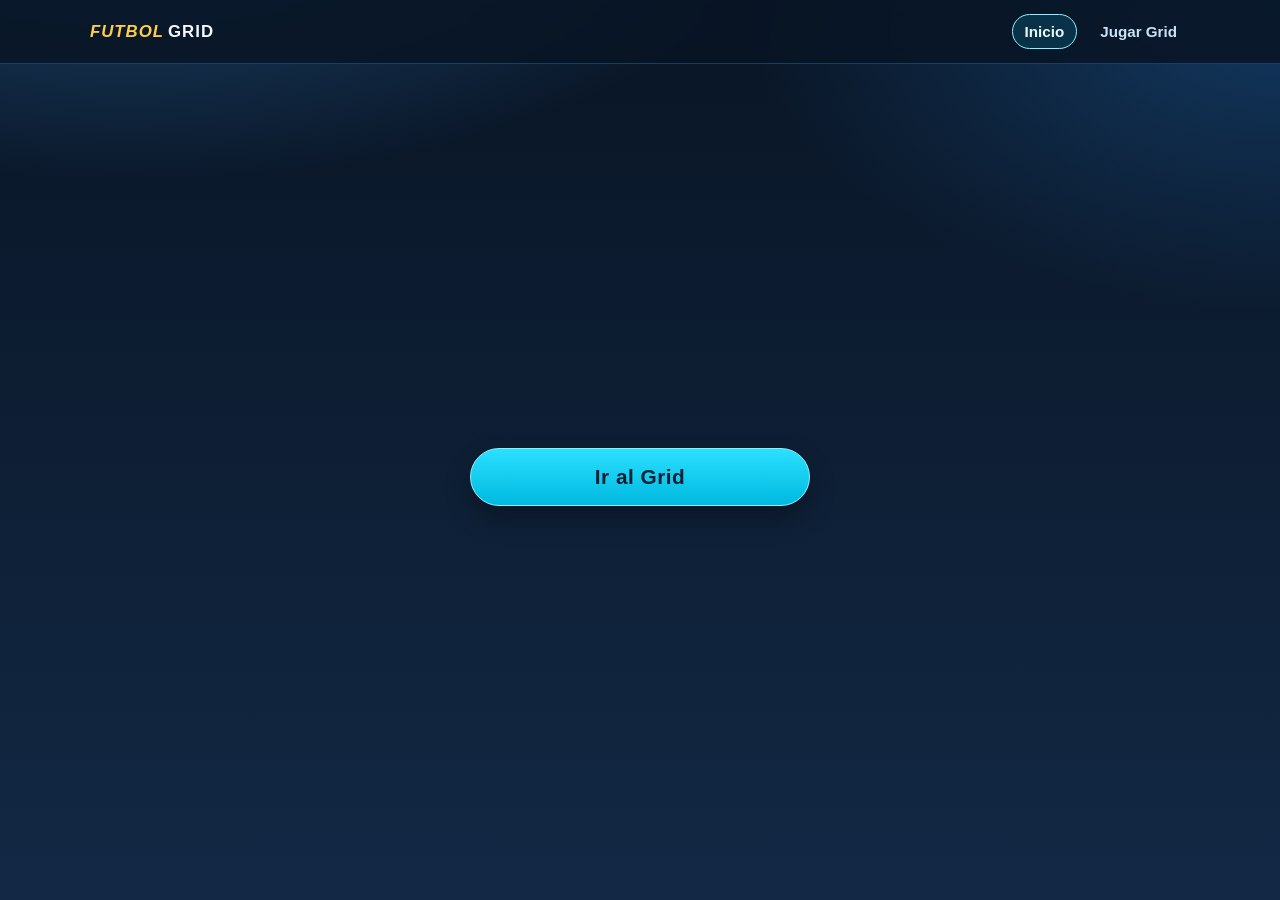
==== commit a8db8f39: "mida_grid_no_nom_equip" ====
--- a/index.html
+++ b/index.html
@@ -8,9 +8,7 @@
     :root {
       --bg-a: #091525;
       --bg-b: #122844;
-      --card: #11273f;
       --ink: #f3f9ff;
-      --muted: #9ab4cf;
       --line: #2e4e74;
       --accent: #0fd2ff;
       --accent-2: #ffcc4d;
@@ -37,335 +35,49 @@
       text-decoration: none;
     }
 
-    .shell {
-      width: min(1100px, 92vw);
-      margin: 0 auto;
+    .center-stage {
+      min-height: calc(100vh - 74px);
+      display: grid;
+      place-items: center;
+      padding: 20px;
     }
 
-    .navbar {
-      position: sticky;
-      top: 0;
-      z-index: 20;
-      backdrop-filter: blur(8px);
-      background: rgba(9, 21, 37, 0.88);
-      border-bottom: 1px solid rgba(46, 78, 116, 0.7);
+    .go-grid {
+      display: inline-flex;
+      align-items: center;
+      justify-content: center;
+      min-width: min(90vw, 340px);
+      padding: 16px 24px;
+      border-radius: 999px;
+      font-size: clamp(1.05rem, 2.2vw, 1.3rem);
+      font-weight: 900;
+      letter-spacing: 0.5px;
+      color: #072035;
+      border: 1px solid #8ef0ff;
+      background: linear-gradient(180deg, #2be0ff, #00b9df);
+      box-shadow: 0 12px 26px rgba(0, 0, 0, 0.3);
+      transition: transform 0.18s ease, filter 0.18s ease;
     }
 
-    .nav-inner {
-      display: flex;
-      align-items: center;
-      justify-content: space-between;
-      gap: 16px;
-      padding: 14px 0;
-    }
-
-    .brand {
-      font-weight: 900;
-      letter-spacing: 1px;
-      font-size: 1.05rem;
-      white-space: nowrap;
-    }
-
-    .brand span {
-      color: var(--accent-2);
-      font-style: italic;
-      margin-right: 4px;
-    }
-
-    .nav-links {
-      display: flex;
-      flex-wrap: wrap;
-      gap: 10px;
-      justify-content: flex-end;
-    }
-
-    .nav-links a {
-      font-size: 0.95rem;
-      font-weight: 700;
-      color: #cce2f8;
-      border: 1px solid transparent;
-      border-radius: 999px;
-      padding: 8px 12px;
-      transition: all 0.2s ease;
-    }
-
-    .nav-links a:hover {
-      border-color: #3f6ea0;
-      background: rgba(24, 58, 92, 0.75);
-      color: #ffffff;
-    }
-
-    main {
-      padding: 34px 0 48px;
-    }
-
-    .hero {
-      display: grid;
-      grid-template-columns: 1.25fr 1fr;
-      gap: 22px;
-      align-items: stretch;
-      margin-bottom: 26px;
-    }
-
-    .hero-copy,
-    .hero-side {
-      background: linear-gradient(160deg, rgba(17, 39, 63, 0.95), rgba(10, 24, 41, 0.94));
-      border: 1px solid rgba(66, 101, 139, 0.65);
-      border-radius: 18px;
-      padding: 24px;
-      box-shadow: 0 20px 36px rgba(0, 0, 0, 0.32);
-    }
-
-    h1 {
-      margin: 0;
-      line-height: 1.05;
-      font-size: clamp(2rem, 3.8vw, 3.2rem);
-      letter-spacing: 0.5px;
-    }
-
-    .hero-copy p {
-      margin: 12px 0 0;
-      color: var(--muted);
-      font-size: 1rem;
-      max-width: 48ch;
-    }
-
-    .cta {
-      display: flex;
-      flex-wrap: wrap;
-      gap: 10px;
-      margin-top: 20px;
-    }
-
-    .btn {
-      border-radius: 999px;
-      font-weight: 800;
-      padding: 10px 16px;
-      border: 1px solid transparent;
-    }
-
-    .btn-primary {
-      background: linear-gradient(180deg, #2be0ff, #00b9df);
-      color: #072035;
-      border-color: #8ef0ff;
-    }
-
-    .btn-secondary {
-      background: rgba(8, 30, 51, 0.7);
-      color: #cfeaff;
-      border-color: #3f6ea0;
-    }
-
-    .hero-side h2 {
-      margin: 0;
-      font-size: 1.08rem;
-      color: #ebf6ff;
-      letter-spacing: 0.3px;
-      text-transform: uppercase;
-    }
-
-    .hero-side ul {
-      margin: 12px 0 0;
-      padding-left: 18px;
-      color: #b9d6f3;
-      line-height: 1.5;
-    }
-
-    .sections {
-      display: grid;
-      grid-template-columns: repeat(3, minmax(0, 1fr));
-      gap: 14px;
-      margin-bottom: 22px;
-    }
-
-    .card {
-      background: linear-gradient(160deg, rgba(17, 39, 63, 0.9), rgba(10, 24, 41, 0.94));
-      border: 1px solid rgba(62, 99, 139, 0.7);
-      border-radius: 14px;
-      padding: 16px;
-      min-height: 180px;
-      display: flex;
-      flex-direction: column;
-      gap: 10px;
-    }
-
-    .card h3 {
-      margin: 0;
-      font-size: 1.1rem;
-      letter-spacing: 0.3px;
-    }
-
-    .card p {
-      margin: 0;
-      color: var(--muted);
-      line-height: 1.45;
-      flex: 1;
-    }
-
-    .card a {
-      align-self: flex-start;
-      border: 1px solid #3f6ea0;
-      border-radius: 999px;
-      padding: 8px 12px;
-      font-weight: 700;
-      color: #d8ebff;
-    }
-
-    .card a:hover {
-      background: rgba(20, 54, 88, 0.9);
-    }
-
-    .panel {
-      background: linear-gradient(160deg, rgba(17, 39, 63, 0.9), rgba(10, 24, 41, 0.94));
-      border: 1px solid rgba(62, 99, 139, 0.7);
-      border-radius: 14px;
-      padding: 18px;
-      margin-bottom: 14px;
-    }
-
-    .panel h2 {
-      margin: 0 0 10px;
-      font-size: 1.2rem;
-      letter-spacing: 0.4px;
-    }
-
-    .ranking-list {
-      margin: 0;
-      padding-left: 18px;
-      color: #c7def5;
-      line-height: 1.6;
-    }
-
-    .news-item {
-      color: #c7def5;
-      margin: 0 0 8px;
-      line-height: 1.45;
-    }
-
-    .contact-box {
-      color: #c7def5;
-      line-height: 1.6;
-    }
-
-    footer {
-      color: #a7c2dd;
-      border-top: 1px solid rgba(58, 95, 133, 0.7);
-      padding-top: 18px;
-      margin-top: 8px;
-      font-size: 0.92rem;
-    }
-
-    @media (max-width: 900px) {
-      .hero {
-        grid-template-columns: 1fr;
-      }
-
-      .sections {
-        grid-template-columns: repeat(2, minmax(0, 1fr));
-      }
+    .go-grid:hover {
+      transform: translateY(-2px);
+      filter: brightness(1.08);
     }
 
     @media (max-width: 640px) {
-      .nav-inner {
-        flex-direction: column;
-        align-items: flex-start;
-      }
-
-      .nav-links {
-        width: 100%;
-        justify-content: flex-start;
-      }
-
-      .sections {
-        grid-template-columns: 1fr;
+      .center-stage {
+        min-height: calc(100vh - 118px);
       }
     }
   </style>
 </head>
 <body>
-  <header class="navbar">
-    <div class="shell nav-inner">
-      <a class="brand" href="index.html"><span>FUTBOL</span>GRID</a>
-      <nav class="nav-links" aria-label="Navegacion principal">
-        <a href="index.html">Inicio</a>
-        <a href="grid.html">Jugar Grid</a>
-        <a href="#ranking">Ranking</a>
-        <a href="#novedades">Novedades</a>
-        <a href="#contacto">Contacto</a>
-      </nav>
-    </div>
-  </header>
+  <div id="site-navbar"></div>
 
-  <main class="shell">
-    <section class="hero" id="inicio">
-      <article class="hero-copy">
-        <h1>Tu pagina principal de retos de futbol</h1>
-        <p>
-          El grid ahora vive en su propia pagina para que este index sea tu centro de navegacion.
-          Desde aqui puedes entrar al juego, revisar ranking y mantener otras secciones del proyecto.
-        </p>
-        <div class="cta">
-          <a class="btn btn-primary" href="grid.html">Ir al Grid</a>
-          <a class="btn btn-secondary" href="#ranking">Ver ranking</a>
-        </div>
-      </article>
+  <main class="center-stage">
+    <a class="go-grid" href="grid.html">Ir al Grid</a>
+  </main>
 
-      <aside class="hero-side">
-        <h2>Estado del proyecto</h2>
-        <ul>
-          <li>Grid funcional separado en archivo independiente.</li>
-          <li>Entrada unica para jugador y seleccion de casilla inteligente.</li>
-          <li>Boton de rendirse y solucion automatica.</li>
-          <li>Diseno responsive para desktop, tablet y movil.</li>
-        </ul>
-      </aside>
-    </section>
-
-    <section class="sections" id="secciones">
-      <article class="card">
-        <h3>Grid Diario</h3>
-        <p>Juega el desafio del dia o genera uno aleatorio cuando quieras.</p>
-        <a href="grid.html">Abrir juego</a>
-      </article>
-
-      <article class="card" id="ranking">
-        <h3>Ranking</h3>
-        <p>Espacio para guardar estadisticas, rachas y mejores tiempos.</p>
-        <a href="#ranking-panel">Ver panel</a>
-      </article>
-
-      <article class="card" id="novedades">
-        <h3>Novedades</h3>
-        <p>Seccion para anunciar updates del juego y nuevos modos.</p>
-        <a href="#novedades-panel">Ver novedades</a>
-      </article>
-    </section>
-
-    <section class="panel" id="ranking-panel">
-      <h2>Ranking (placeholder)</h2>
-      <ol class="ranking-list">
-        <li>Jugador 1 - 9/9 en 7 intentos</li>
-        <li>Jugador 2 - 9/9 en 8 intentos</li>
-        <li>Jugador 3 - 8/9 en 9 intentos</li>
-      </ol>
-    </section>
-
-    <section class="panel" id="novedades-panel">
-      <h2>Novedades (placeholder)</h2>
-      <p class="news-item">Version 1.0: Grid base completo con solucionador y pistas.</p>
-      <p class="news-item">Siguiente paso: ranking persistente y modo contrarreloj.</p>
-    </section>
-
-    <section class="panel" id="contacto">
-      <h2>Contacto</h2>
-      <p class="contact-box">
-        Puedes usar esta seccion para enlace a redes, feedback o formulario de sugerencias.
-      </p>
-    </section>
-
-    <footer>
-      Futbol Grid - Home principal con navegacion hacia el juego y otras secciones.
-    </footer>
-  </main>
+  <script src="navbar.js"></script>
 </body>
-</html>+</html>
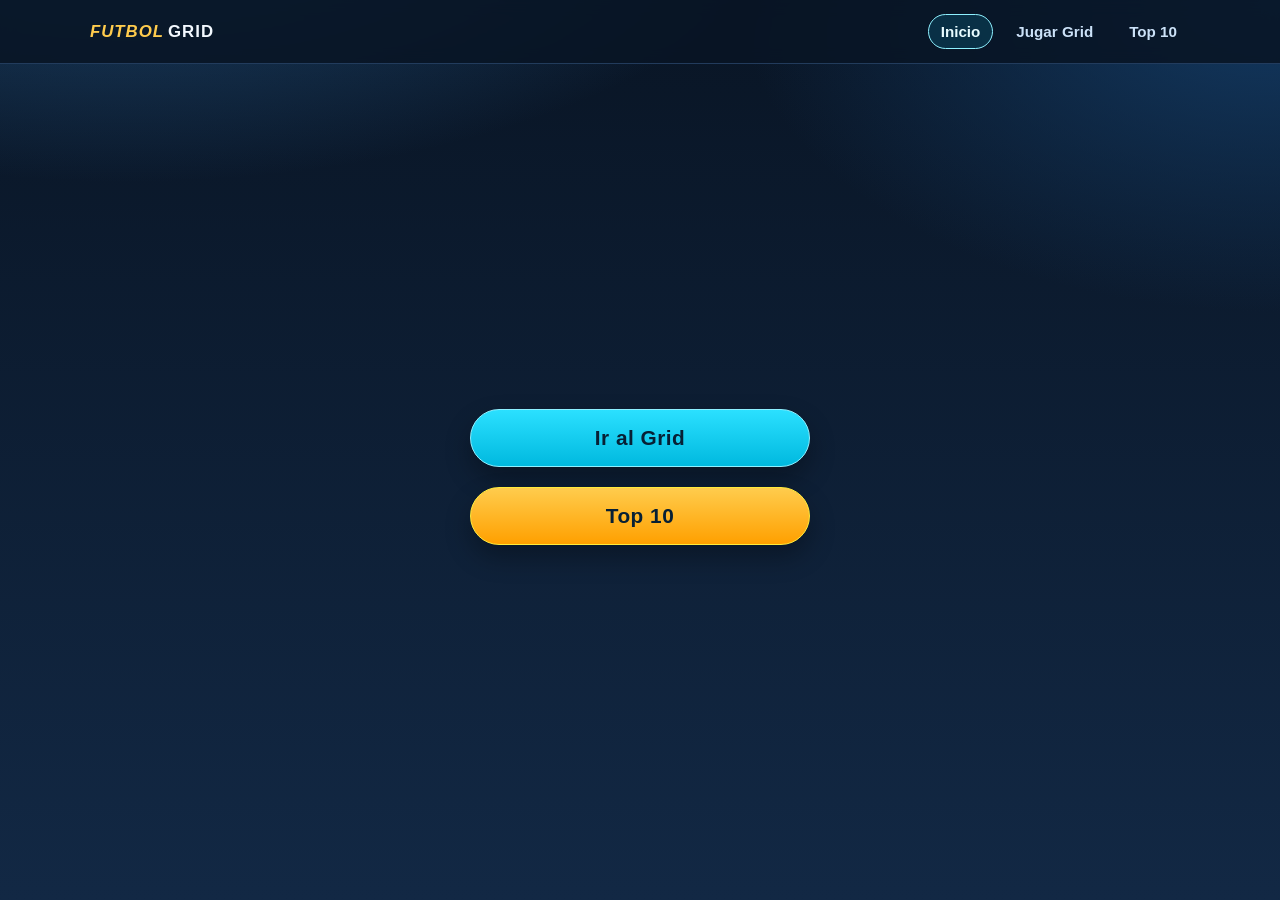
==== commit 75ad63dc: "test_top10" ====
--- a/index.html
+++ b/index.html
@@ -59,6 +59,17 @@
       transition: transform 0.18s ease, filter 0.18s ease;
     }
 
+    .game-links {
+      display: flex;
+      flex-direction: column;
+      gap: 20px;
+    }
+
+    .go-grid.top10 {
+      background: linear-gradient(180deg, #ffcc4d, #ffa000);
+      border-color: #ffeb3b;
+    }
+
     .go-grid:hover {
       transform: translateY(-2px);
       filter: brightness(1.08);
@@ -75,7 +86,10 @@
   <div id="site-navbar"></div>
 
   <main class="center-stage">
-    <a class="go-grid" href="grid.html">Ir al Grid</a>
+    <div class="game-links">
+      <a class="go-grid" href="grid/grid.html">Ir al Grid</a>
+      <a class="go-grid top10" href="top10/index.html">Top 10</a>
+    </div>
   </main>
 
   <script src="navbar.js"></script>
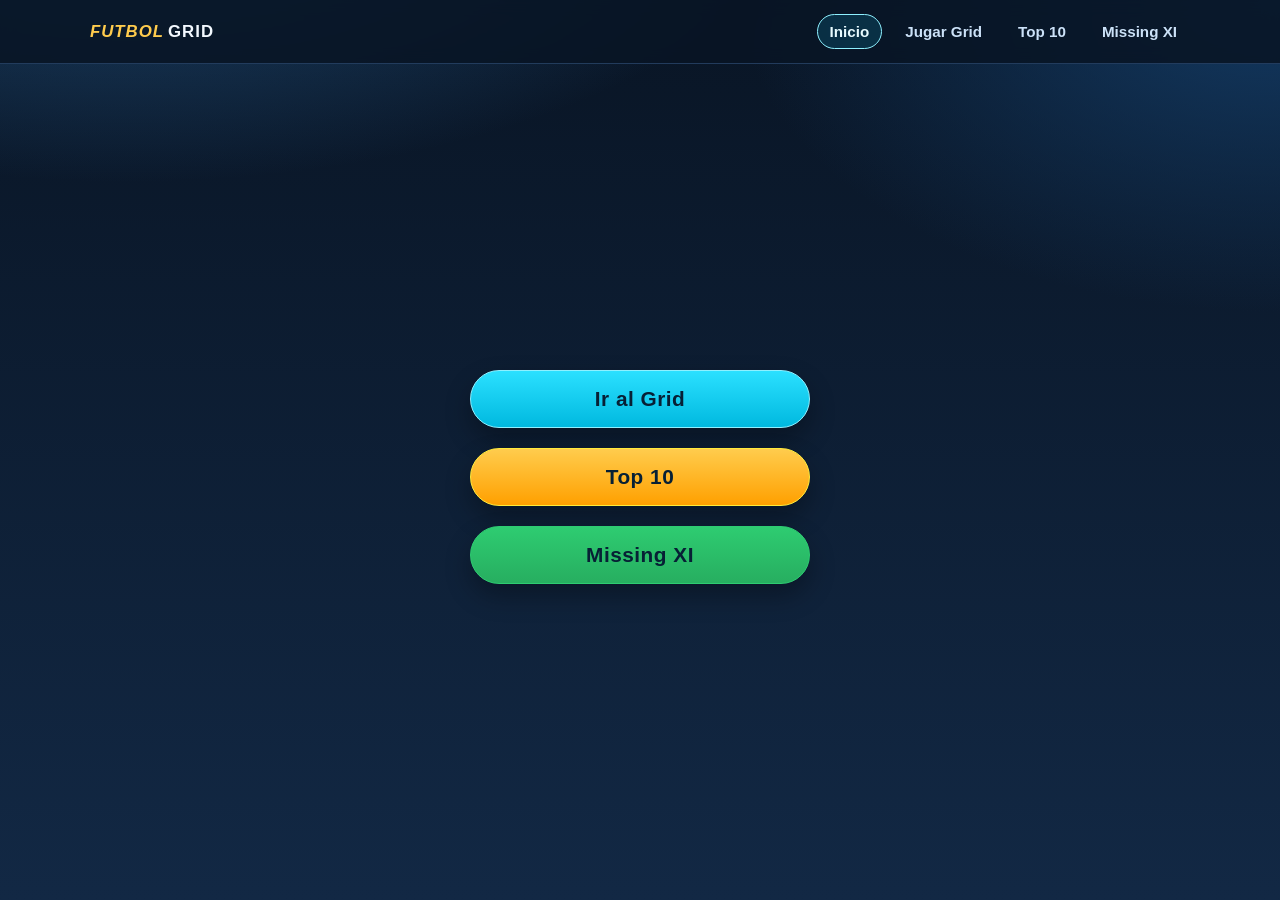
==== commit 7e2cba62: "lineup" ====
--- a/index.html
+++ b/index.html
@@ -1,5 +1,6 @@
 <!DOCTYPE html>
 <html lang="es">
+
 <head>
   <meta charset="UTF-8">
   <meta name="viewport" content="width=device-width, initial-scale=1.0">
@@ -70,6 +71,11 @@
       border-color: #ffeb3b;
     }
 
+    .go-grid.lineup {
+      background: linear-gradient(180deg, #2ecc71, #27ae60);
+      border-color: #2ecc71;
+    }
+
     .go-grid:hover {
       transform: translateY(-2px);
       filter: brightness(1.08);
@@ -82,6 +88,7 @@
     }
   </style>
 </head>
+
 <body>
   <div id="site-navbar"></div>
 
@@ -89,9 +96,11 @@
     <div class="game-links">
       <a class="go-grid" href="grid/grid.html">Ir al Grid</a>
       <a class="go-grid top10" href="top10/index.html">Top 10</a>
+      <a class="go-grid lineup" href="lineup/lineup.html">Missing XI</a>
     </div>
   </main>
 
   <script src="navbar.js"></script>
 </body>
-</html>
+
+</html>
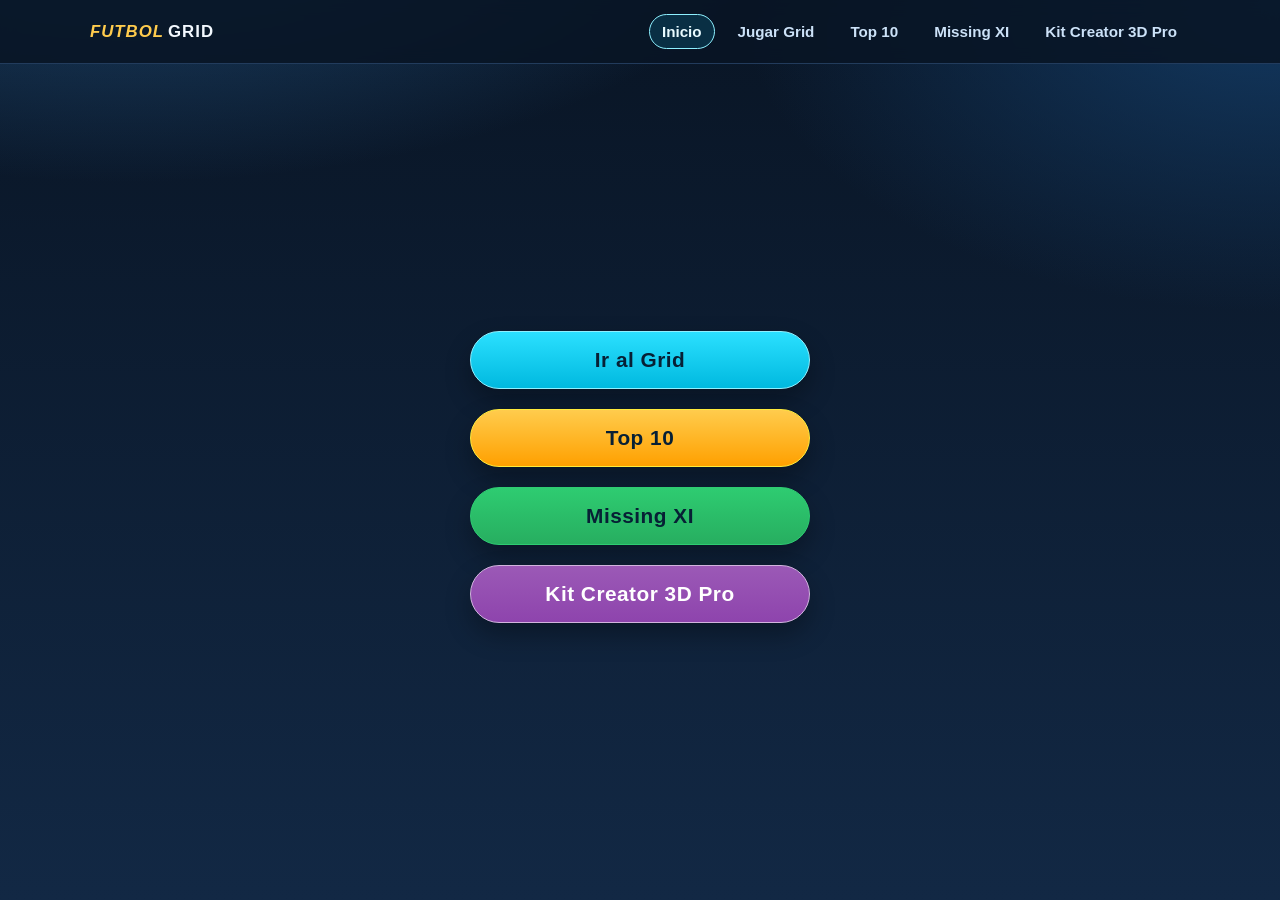
==== commit 55c6d419: "kitcreator_al_index" ====
--- a/index.html
+++ b/index.html
@@ -76,6 +76,12 @@
       border-color: #2ecc71;
     }
 
+    .go-grid.kit-creator {
+      background: linear-gradient(180deg, #9b59b6, #8e44ad);
+      border-color: #d2b4de;
+      color: #fff;
+    }
+
     .go-grid:hover {
       transform: translateY(-2px);
       filter: brightness(1.08);
@@ -97,6 +103,7 @@
       <a class="go-grid" href="grid/grid.html">Ir al Grid</a>
       <a class="go-grid top10" href="top10/index.html">Top 10</a>
       <a class="go-grid lineup" href="lineup/lineup.html">Missing XI</a>
+      <a class="go-grid kit-creator" href="Kit-Creator-3D-Pro/index.html">Kit Creator 3D Pro</a>
     </div>
   </main>
 
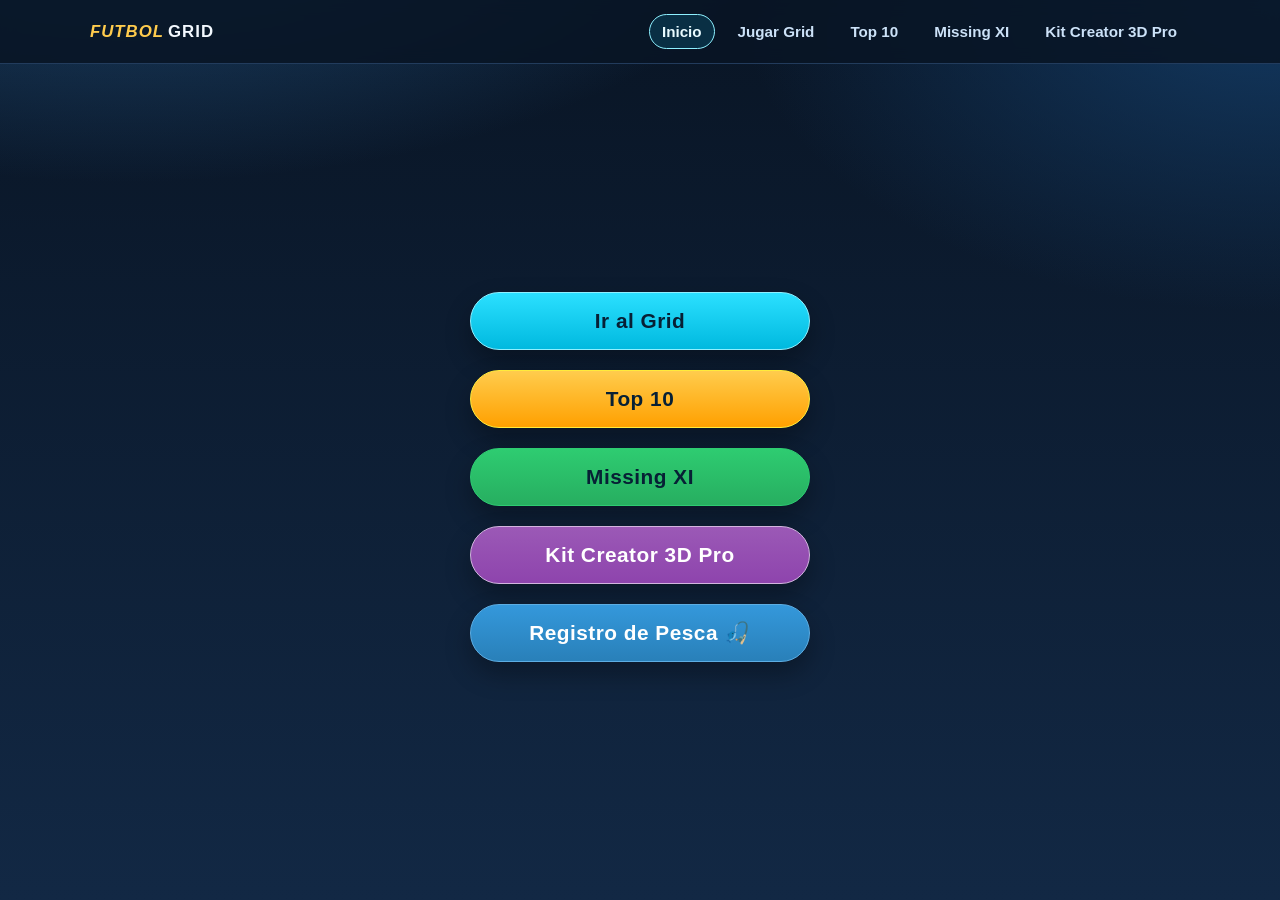
==== commit ef3f3418: "fish" ====
--- a/index.html
+++ b/index.html
@@ -82,6 +82,12 @@
       color: #fff;
     }
 
+    .go-grid.pesca {
+      background: linear-gradient(180deg, #3498db, #2980b9);
+      border-color: #5dade2;
+      color: #fff;
+    }
+
     .go-grid:hover {
       transform: translateY(-2px);
       filter: brightness(1.08);
@@ -104,6 +110,7 @@
       <a class="go-grid top10" href="top10/index.html">Top 10</a>
       <a class="go-grid lineup" href="lineup/lineup.html">Missing XI</a>
       <a class="go-grid kit-creator" href="Kit-Creator-3D-Pro/index.html">Kit Creator 3D Pro</a>
+      <a class="go-grid pesca" href="pesca/index.html">Registro de Pesca 🎣</a>
     </div>
   </main>
 
